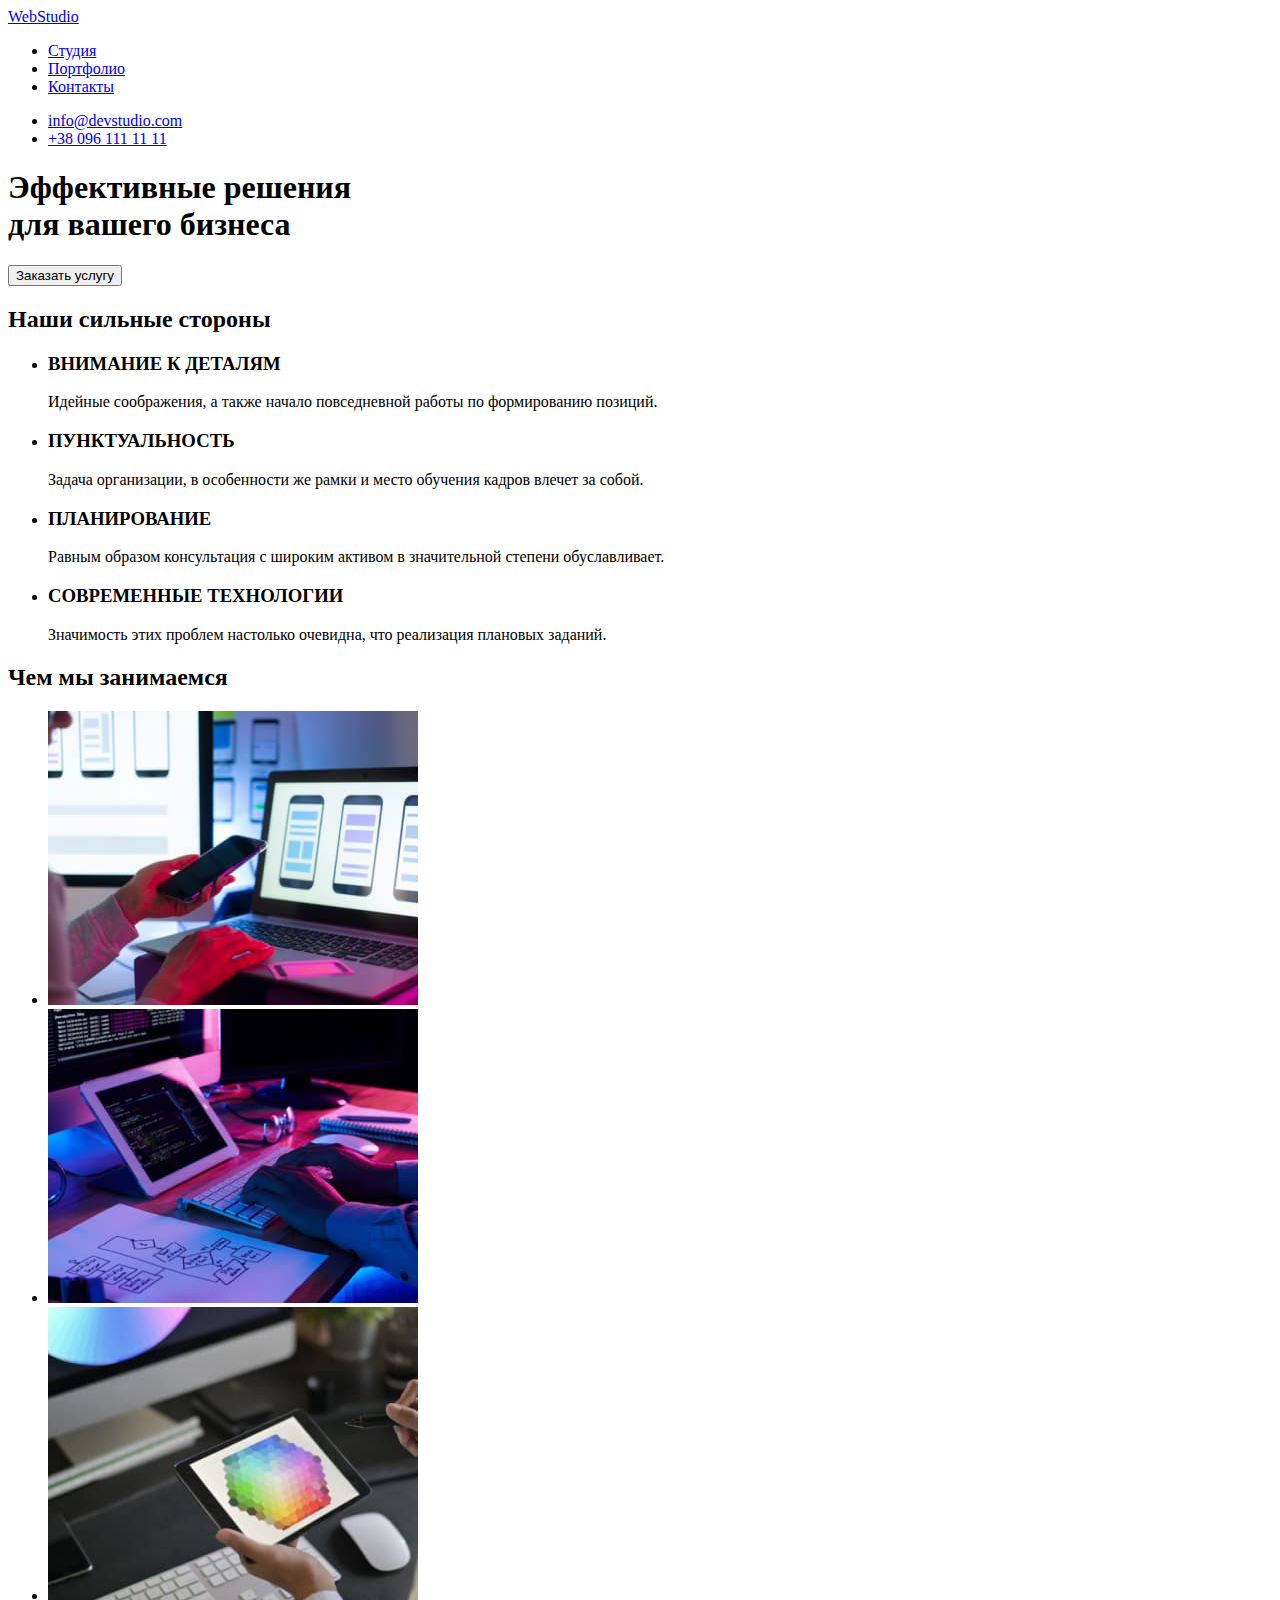
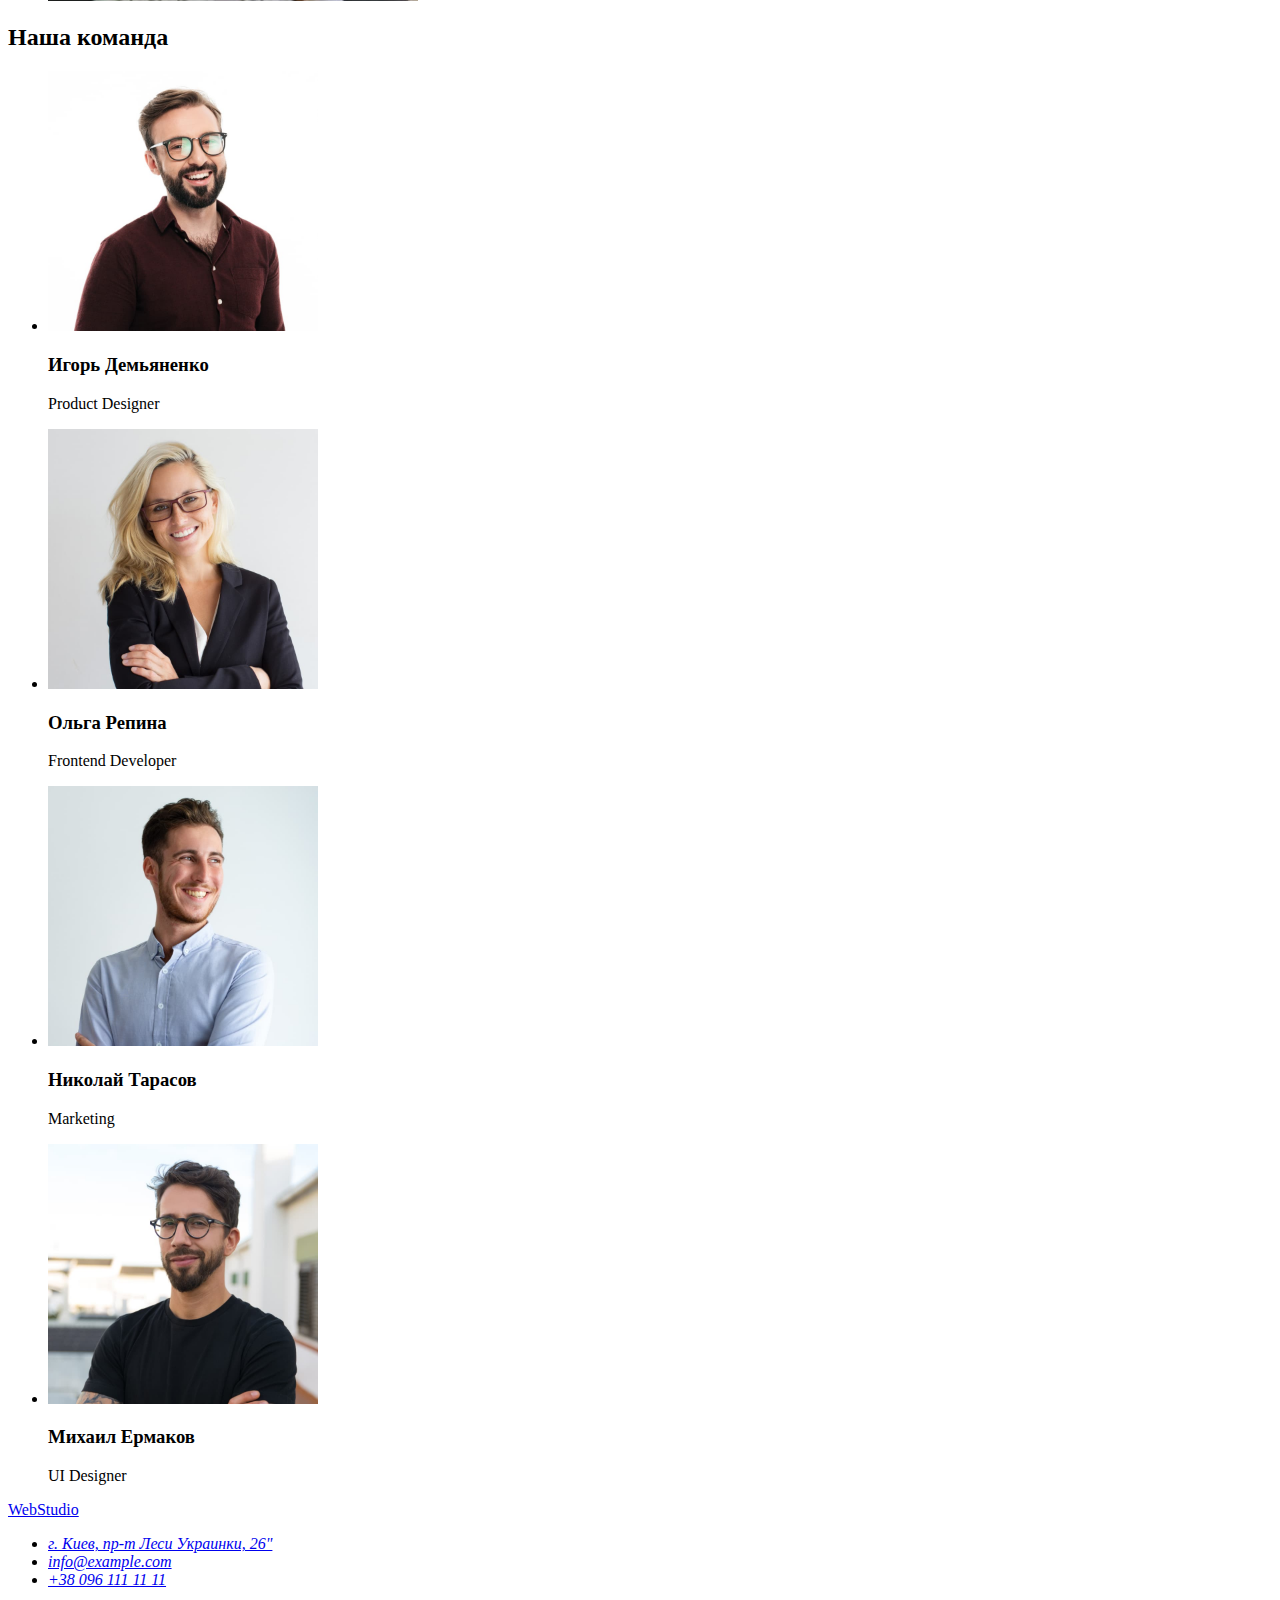
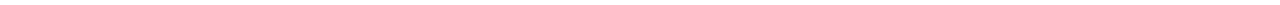
==== index.html @ fdbfe7f0 "Initial commit" ====
<!DOCTYPE html>
<html lang="ru">
<head>
    <meta charset="UTF-8">
    <meta http-equiv="X-UA-Compatible" content="IE=edge">
    <meta name="viewport" content="width=device-width, initial-scale=1.0">
    <title>Document</title>
</head>

<body>
    <header>
        <nav>
           <a href="/">
             WebStudio
           </a>
           <ul>
             <li><a href="/">Студия</a></li>
             <li><a href="/">Портфолио</a></li>
             <li><a href="/">Контакты</a></li>
            </ul>
       </nav>
        <ul>
            <li><a href="mailto:info@devstudio.com">info@devstudio.com</a></li>
            <li><a href="tel:+380961111111">+38 096 111 11 11</a></li>
        </ul>
    </header>
    <main> 
        <section>
            <h1>Эффективные решения <br> для вашего бизнеса </h1> 
            <button type="button">Заказать услугу</button>
         
        </section>
        <section> <!--Наши сильные стороны-->
            <h2> Наши сильные стороны </h2>
            <ul>
             <li><h3>ВНИМАНИЕ К ДЕТАЛЯМ</h3>
             <p>Идейные соображения, а также начало повседневной работы по формированию позиций.</p></li>
             <li><h3>ПУНКТУАЛЬНОСТЬ</h3>
             <p>Задача организации, в особенности же рамки и место обучения кадров влечет за собой.</p></li>
             <li><h3>ПЛАНИРОВАНИЕ</h3>
             <p>Равным образом консультация с широким активом в значительной степени обуславливает.</p></li>
             <li><h3>СОВРЕМЕННЫЕ ТЕХНОЛОГИИ</h3>
             <p>Значимость этих проблем настолько очевидна, что реализация плановых заданий.</p></li>
          </ul>
        </section>
        <section> <!--Чем мы занимаемся-->
            <h2>Чем мы занимаемся</h2>
            <ul>
                <li> <img src="./images/1page.jpg" alt="1картинка" width="370" height="294"/></li>
                <li> <img src="./images/2page.jpg" alt="2картинка" width="370" height="294"/></li>
                <li> <img src="./images/3page.jpg" alt="3картинка" width="370" height="294"/></li>
            </ul>
        </section>
        <section> <!--Наша команда-->
            <h2>Наша команда</h2>
         <ul>
            <li>
                <img src="./images/1employee.jpg" alt="1 сотрудник" width="270" height="260"/>
                <h3>Игорь Демьяненко</h3>
                <p lang="en">Product Designer</p>
            </li>
            <li>
                <img src="./images/2employee.jpg" alt="2 сотрудник" width="270" height="260"/>
                <h3>Ольга Репина</h3>
                <p lang="en">Frontend Developer</p>
            </li>
            <li>
                <img src="./images/3employee.jpg" alt="3 сотрудник" width="270" height="260"/>
                <h3>Николай Тарасов</h3>
                <p lang="en">Marketing</p>
            </li>
            <li>
                <img src="./images/4employee.jpg" alt="4 сотрудник" width="270" height="260"/>
                <h3> Михаил Ермаков</h3>
                <p lang="en">UI Designer</p>
            </li>
          </ul>
        </section> 
    </main>
    <footer>
        <a href="/"> WebStudio </a> 
        <address>
           <ul>
             <li>
                <a href="https://bit.ly/3pXMvUd" target="_blank" rel="noreferrer noopener">г. Киев, пр-т Леси Украинки, 26"</a>
             </li>
             <li>
                <a class="link" href="mailto:info@devstudio.com"> info@example.com </a>
    
             </li>
             <li><a href="tel:+380961111111"> +38 096 111 11 11</a></li>
            </ul>
        </address>
    </footer>
</body>
</html>
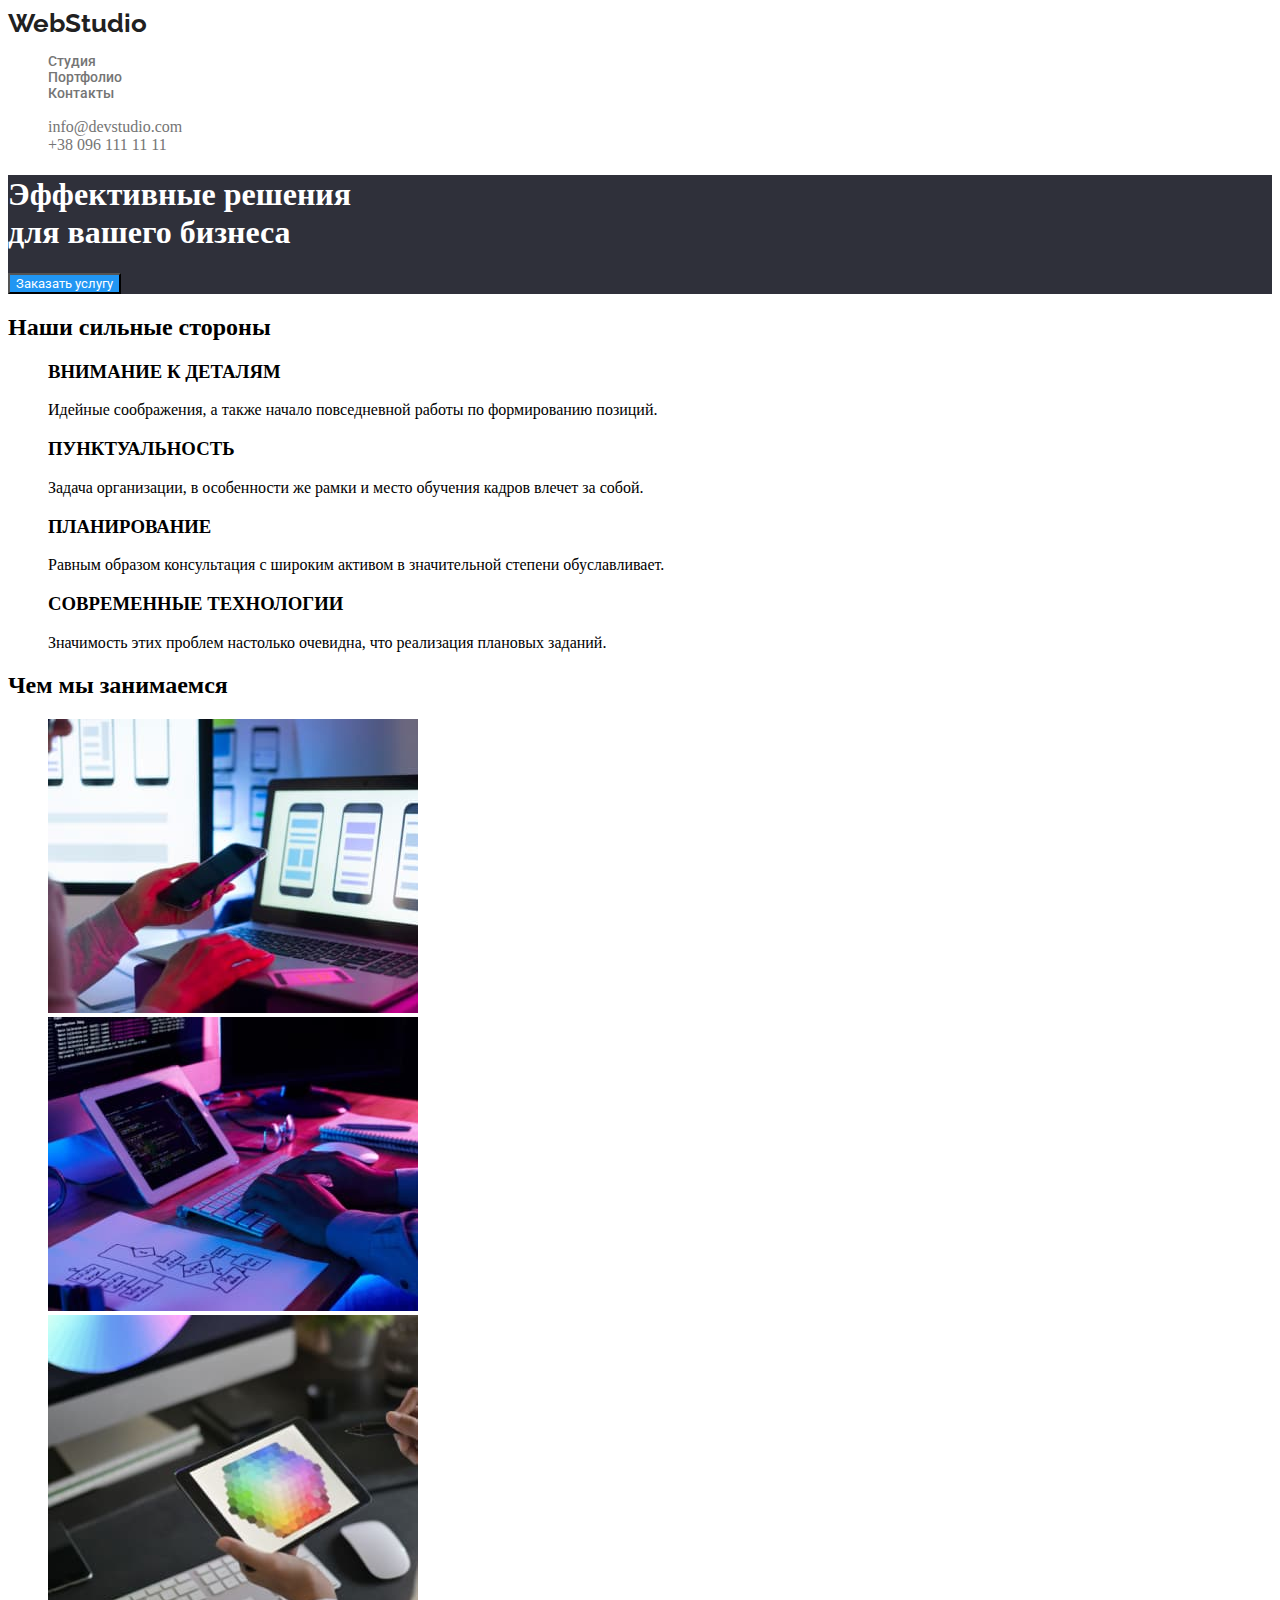
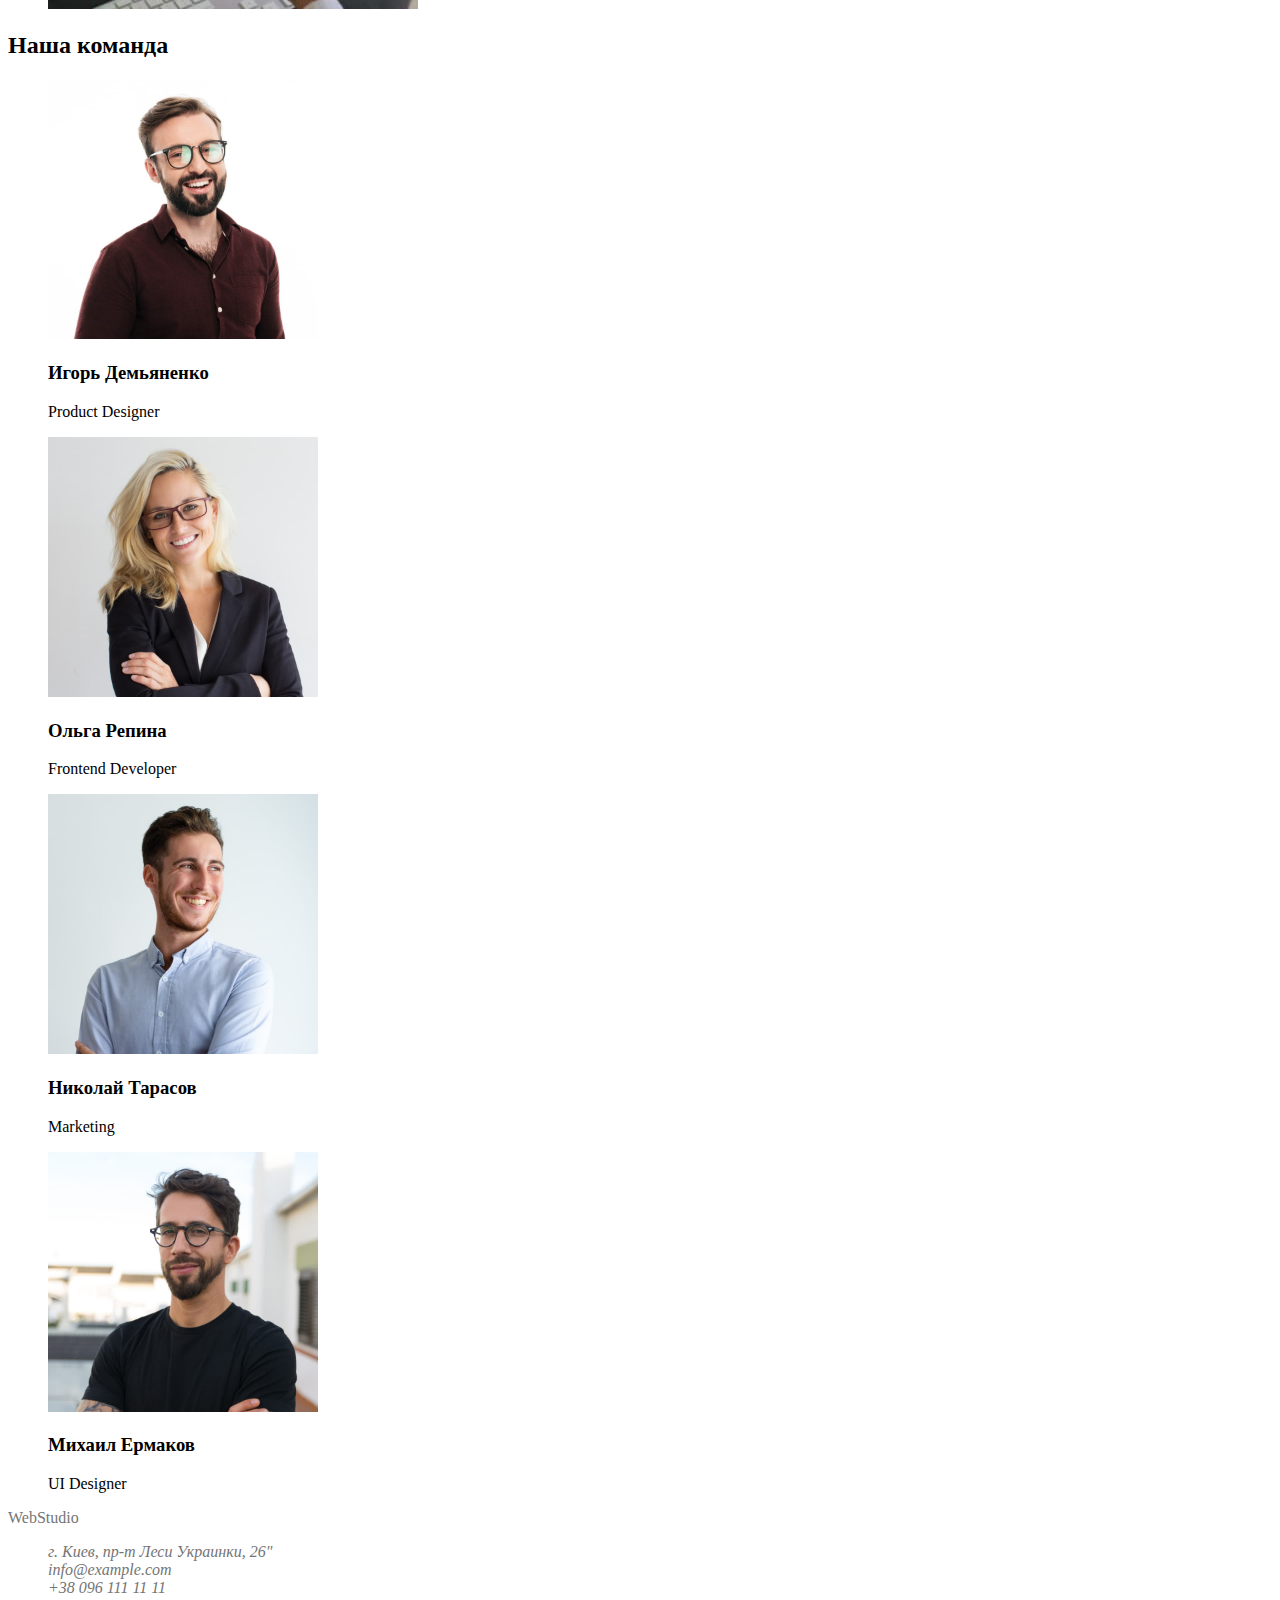
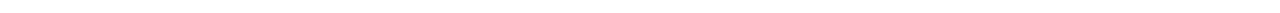
==== commit c8795337: "css оформление" ====
--- a/index.html
+++ b/index.html
@@ -5,33 +5,37 @@
     <meta http-equiv="X-UA-Compatible" content="IE=edge">
     <meta name="viewport" content="width=device-width, initial-scale=1.0">
     <title>Document</title>
+    <link rel="preconnect" href="https://fonts.googleapis.com">
+    <link rel="preconnect" href="https://fonts.gstatic.com" crossorigin>
+    <link href="https://fonts.googleapis.com/css2?family=Raleway:wght@700&family=Roboto:wght@400;500;700&display=swap" rel="stylesheet">
+    <link rel="stylesheet" href="./css/styles.css">
 </head>
 
 <body>
+    <!--Шапка сайта-->
     <header>
         <nav>
-           <a href="/">
-             WebStudio
+           <a class="logo-link  href="./index.html" > 
+               <span class=“blue”>Web</span>Studio
            </a>
-           <ul>
-             <li><a href="/">Студия</a></li>
-             <li><a href="/">Портфолио</a></li>
-             <li><a href="/">Контакты</a></li>
+           <ul class="site-nav link">
+             <li class="link-activ link"><a href="/">Студия</a></li>
+             <li class="link-activ link"><a href="./portfolio.html">Портфолио</a></li>
+             <li class="link-activ link"><a href="/">Контакты</a></li>
             </ul>
        </nav>
         <ul>
-            <li><a href="mailto:info@devstudio.com">info@devstudio.com</a></li>
-            <li><a href="tel:+380961111111">+38 096 111 11 11</a></li>
+            <li class="link"><a href="mailto:info@devstudio.com">info@devstudio.com</a></li>
+            <li class="header-tel link"><a href="tel:+380961111111">+38 096 111 11 11</a></li>
         </ul>
     </header>
     <main> 
-        <section>
-            <h1>Эффективные решения <br> для вашего бизнеса </h1> 
-            <button type="button">Заказать услугу</button>
-         
+        <section class="section-one">
+            <h1 class="section-title">Эффективные решения <br> для вашего бизнеса </h1> 
+            <button type="button" class="modal-btn">Заказать услугу</button>
         </section>
-        <section> <!--Наши сильные стороны-->
-            <h2> Наши сильные стороны </h2>
+        <section class="hero"> <!--Наши сильные стороны-->
+            <h2 class="hero-title"> Наши сильные стороны </h2>
             <ul>
              <li><h3>ВНИМАНИЕ К ДЕТАЛЯМ</h3>
              <p>Идейные соображения, а также начало повседневной работы по формированию позиций.</p></li>
@@ -43,16 +47,16 @@
              <p>Значимость этих проблем настолько очевидна, что реализация плановых заданий.</p></li>
           </ul>
         </section>
-        <section> <!--Чем мы занимаемся-->
-            <h2>Чем мы занимаемся</h2>
+        <section class="features"> <!--Чем мы занимаемся-->
+            <h2 class="features-title">Чем мы занимаемся</h2>
             <ul>
-                <li> <img src="./images/1page.jpg" alt="1картинка" width="370" height="294"/></li>
-                <li> <img src="./images/2page.jpg" alt="2картинка" width="370" height="294"/></li>
-                <li> <img src="./images/3page.jpg" alt="3картинка" width="370" height="294"/></li>
+                <li> <img src="./images/1page.jpg" alt="1картинка" width="370"/></li>
+                <li> <img src="./images/2page.jpg" alt="2картинка" width="370"/></li>
+                <li> <img src="./images/3page.jpg" alt="3картинка" width="370"/></li>
             </ul>
         </section>
-        <section> <!--Наша команда-->
-            <h2>Наша команда</h2>
+        <section class="work"> <!--Наша команда-->
+            <h2 class="work-title">Наша команда</h2>
          <ul>
             <li>
                 <img src="./images/1employee.jpg" alt="1 сотрудник" width="270" height="260"/>
@@ -78,8 +82,8 @@
         </section> 
     </main>
     <footer>
-        <a href="/"> WebStudio </a> 
-        <address>
+        <a href="./index.html"> WebStudio </a> 
+        <address class="footer">
            <ul>
              <li>
                 <a href="https://bit.ly/3pXMvUd" target="_blank" rel="noreferrer noopener">г. Киев, пр-т Леси Украинки, 26"</a>
--- a/css/styles.css
+++ b/css/styles.css
@@ -0,0 +1,75 @@
+
+ul, ol {
+    list-style: none;
+}
+
+a{ text-decoration: none;
+    color: #757575;
+}
+
+cursor:poited
+:root{ --accent-color: #2196F3;}
+
+body {
+    font-family: 'Roboto' 'Raleway' sans-serif
+    background-color #FFFFFF;
+    
+}
+
+.logo-link{
+    color: #212121;
+    font-family: 'Raleway';
+    font-weight: 700;
+    font-size: 26px;
+    line-height: 1,19;
+}
+
+.blue{
+    color: var(--accent-color);
+    font-family: 'Raleway';
+    font-weight: 700;
+    font-size: 26px;
+    line-height: 1,19;
+}
+.logo-link:hover{
+    color: var(--accent-color)
+}
+/*.link{color: #2196F3;}*/
+
+.site-nav .link:hover
+.site-nav .link:focus{
+   color: var(--accent-color);
+}
+
+.link:active {
+    color: var(--accent-color);}
+
+
+.site-nav .link:current{
+    color: var(--accent-color)
+}
+/*--header--*/
+
+.modal-btn{
+    font-family: 'Roboto';
+    background: #2196F3;
+    color: #FFFFFF
+    /*font-family: inherit*/
+}
+
+.section-one{
+    font-weight: 900;
+    line-height: 1.19;
+    background: #2F303A;
+    color: #FFFFFF
+    }
+
+.site-nav .link{
+    font-family: 'Roboto';
+    font-style: normal;
+    font-weight: 500;
+    font-size: 14px;
+    line-height: 1.14;
+    color: #212121
+}
+
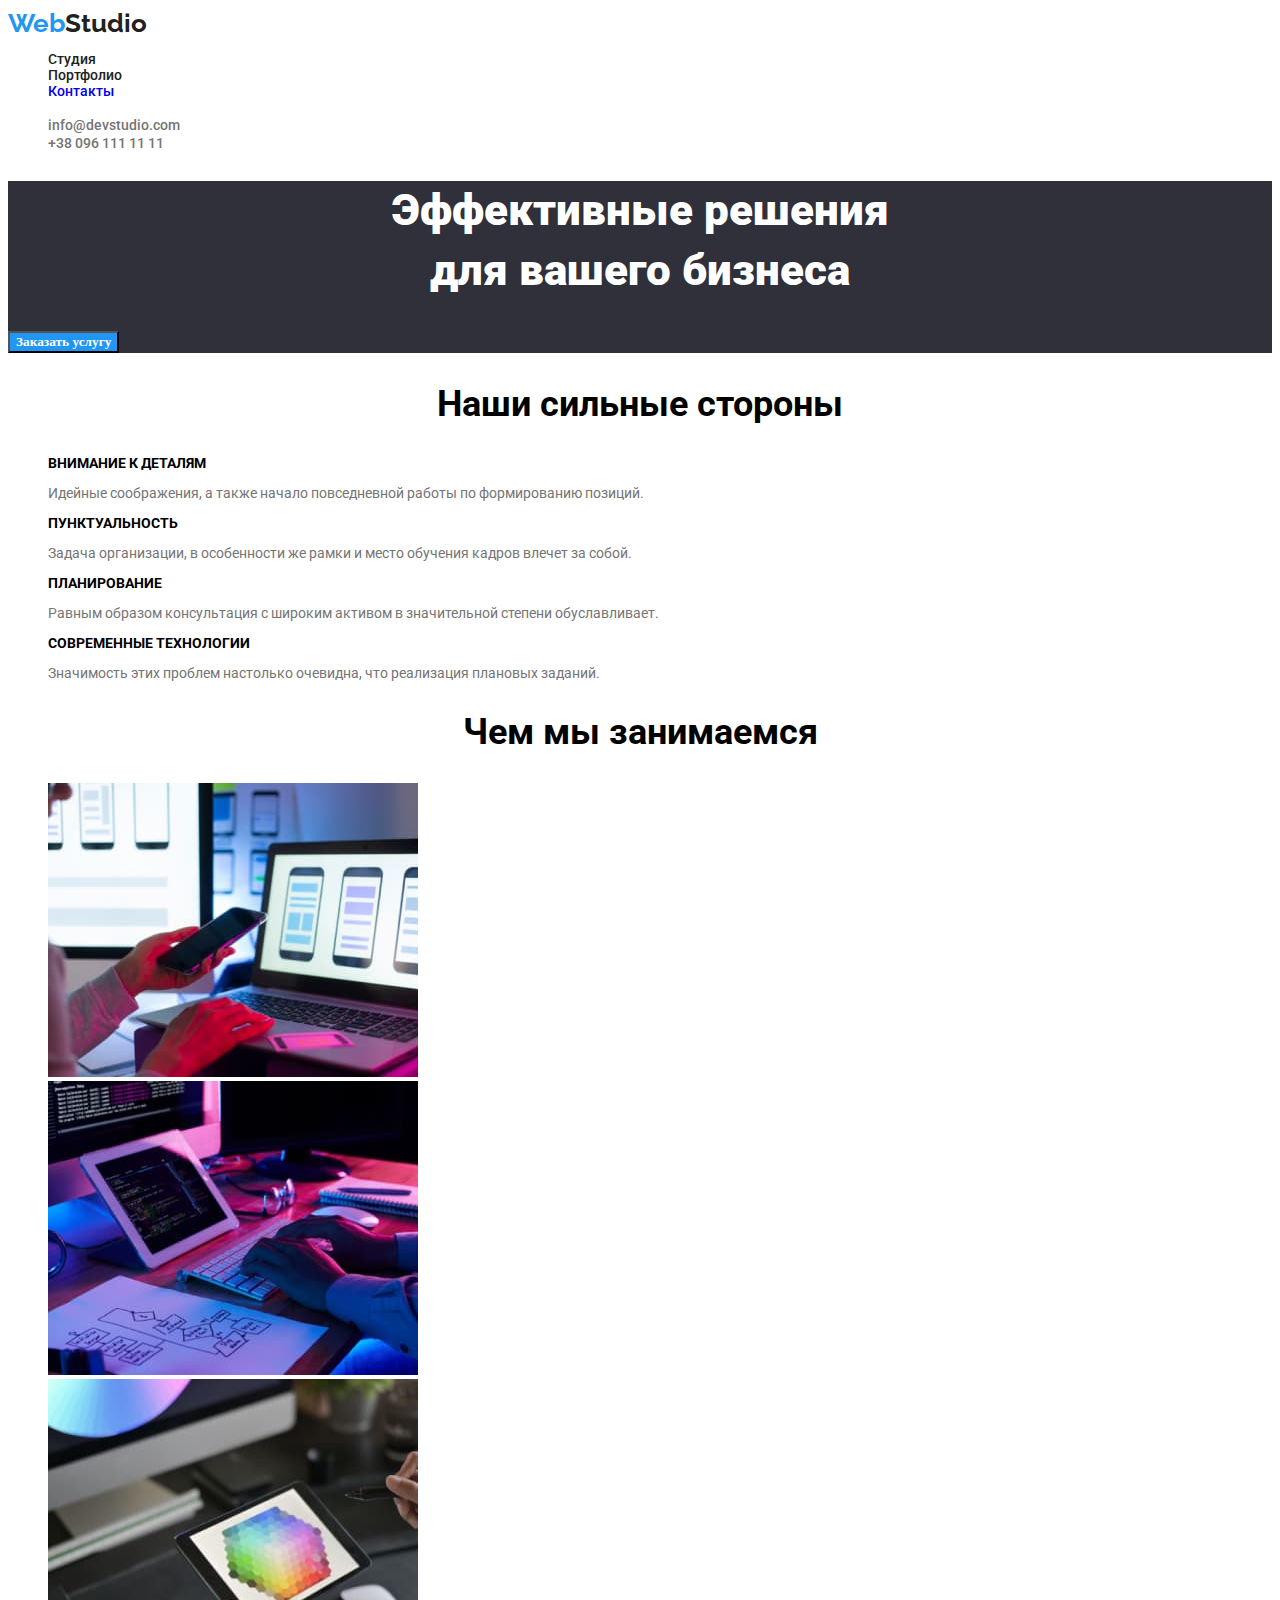
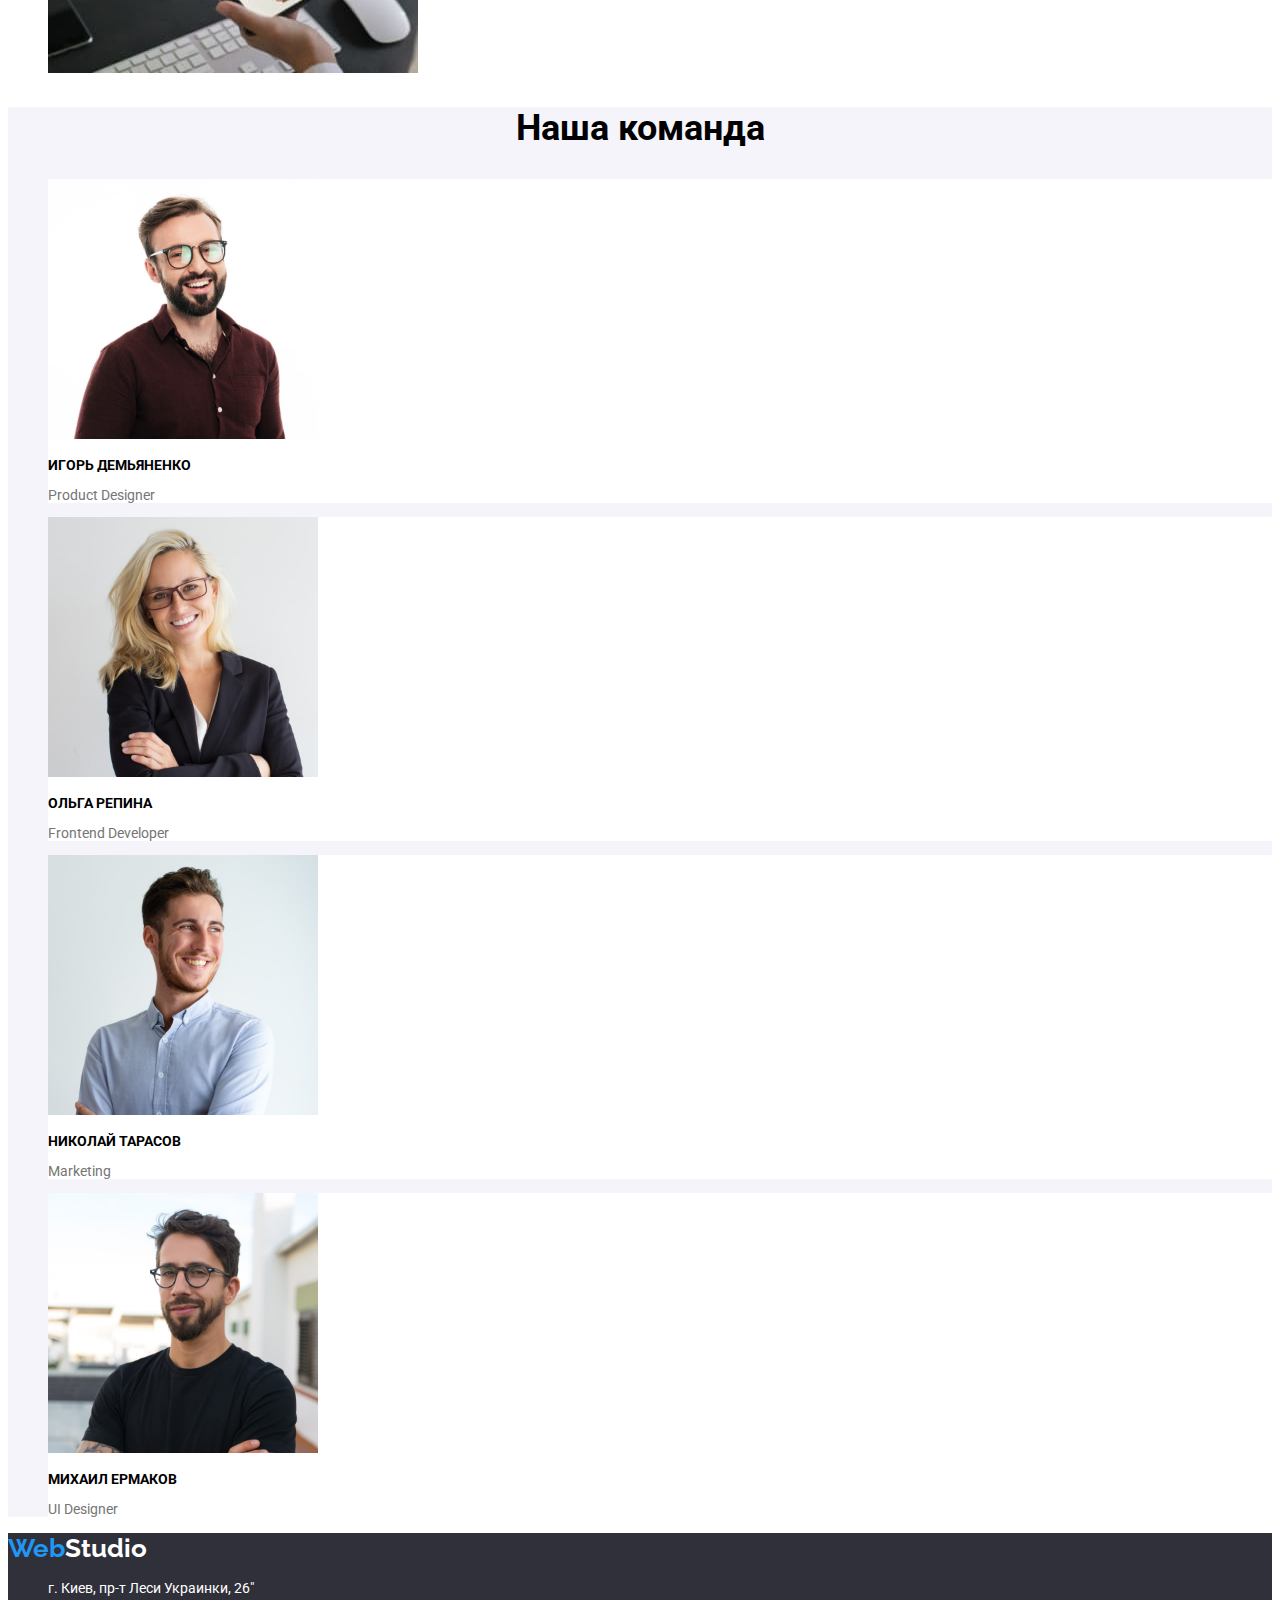
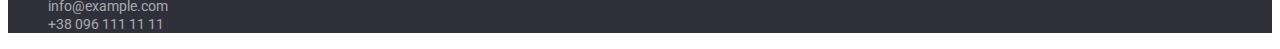
==== commit 077f50f6: "css" ====
--- a/index.html
+++ b/index.html
@@ -4,38 +4,47 @@
     <meta charset="UTF-8">
     <meta http-equiv="X-UA-Compatible" content="IE=edge">
     <meta name="viewport" content="width=device-width, initial-scale=1.0">
-    <title>Document</title>
-    <link rel="preconnect" href="https://fonts.googleapis.com">
-    <link rel="preconnect" href="https://fonts.gstatic.com" crossorigin>
-    <link href="https://fonts.googleapis.com/css2?family=Raleway:wght@700&family=Roboto:wght@400;500;700&display=swap" rel="stylesheet">
-    <link rel="stylesheet" href="./css/styles.css">
+    <title>Студия</title>
+    <link rel="preconnect" href="https://fonts.googleapis.com" />
+    <link rel="preconnect" href="https://fonts.gstatic.com" crossorigin />
+    <link
+      href="https://fonts.googleapis.com/css2?family=Raleway:wght@700&family=Roboto:wght@400;500;700;900&display=swap"
+      rel="stylesheet"
+    />
+    <link rel="stylesheet" href="./css/styles.css" />
 </head>
 
 <body>
+
     <!--Шапка сайта-->
-    <header>
+    <header class="header">
         <nav>
-           <a class="logo-link  href="./index.html" > 
-               <span class=“blue”>Web</span>Studio
-           </a>
-           <ul class="site-nav link">
-             <li class="link-activ link"><a href="/">Студия</a></li>
-             <li class="link-activ link"><a href="./portfolio.html">Портфолио</a></li>
-             <li class="link-activ link"><a href="/">Контакты</a></li>
+            <a href="./index.html" class="logo-link"> Web<span class="black">Studio</span></a>
+            <ul class="site-nav">
+                <li>
+                    <a href="/" class="link site-nav">Студия</a>
+                </li>
+                <li>
+                    <a href="./portfolio.html" class="link site-nav">Портфолио</a>
+                </li>
+                <li>
+                    <a href="/" class="link">Контакты</a>
+                </li>
             </ul>
-       </nav>
+        </nav>
         <ul>
-            <li class="link"><a href="mailto:info@devstudio.com">info@devstudio.com</a></li>
-            <li class="header-tel link"><a href="tel:+380961111111">+38 096 111 11 11</a></li>
+            <li><a href="mailto:info@devstudio.com" class="mail-link link">info@devstudio.com</a></li>   
+            <li><a href="tel:+380961111111" class="header-tel link">+38 096 111 11 11</a></li>
         </ul>
     </header>
+
     <main> 
         <section class="section-one">
             <h1 class="section-title">Эффективные решения <br> для вашего бизнеса </h1> 
             <button type="button" class="modal-btn">Заказать услугу</button>
         </section>
         <section class="hero"> <!--Наши сильные стороны-->
-            <h2 class="hero-title"> Наши сильные стороны </h2>
+            <h2> Наши сильные стороны </h2>
             <ul>
              <li><h3>ВНИМАНИЕ К ДЕТАЛЯМ</h3>
              <p>Идейные соображения, а также начало повседневной работы по формированию позиций.</p></li>
@@ -58,22 +67,22 @@
         <section class="work"> <!--Наша команда-->
             <h2 class="work-title">Наша команда</h2>
          <ul>
-            <li>
+            <li class="work-list">
                 <img src="./images/1employee.jpg" alt="1 сотрудник" width="270" height="260"/>
                 <h3>Игорь Демьяненко</h3>
                 <p lang="en">Product Designer</p>
             </li>
-            <li>
+            <li class="work-list">
                 <img src="./images/2employee.jpg" alt="2 сотрудник" width="270" height="260"/>
                 <h3>Ольга Репина</h3>
                 <p lang="en">Frontend Developer</p>
             </li>
-            <li>
+            <li class="work-list">
                 <img src="./images/3employee.jpg" alt="3 сотрудник" width="270" height="260"/>
                 <h3>Николай Тарасов</h3>
                 <p lang="en">Marketing</p>
             </li>
-            <li>
+            <li class="work-list">
                 <img src="./images/4employee.jpg" alt="4 сотрудник" width="270" height="260"/>
                 <h3> Михаил Ермаков</h3>
                 <p lang="en">UI Designer</p>
@@ -81,18 +90,17 @@
           </ul>
         </section> 
     </main>
-    <footer>
-        <a href="./index.html"> WebStudio </a> 
+    <footer class="footer">
+        <a href="./index.html" class="logo-link"> Web<span class="white">Studio</span></a>
         <address class="footer">
            <ul>
              <li>
-                <a href="https://bit.ly/3pXMvUd" target="_blank" rel="noreferrer noopener">г. Киев, пр-т Леси Украинки, 26"</a>
+                <a href="https://bit.ly/3pXMvUd" target="_blank" rel="noreferrer noopener" class="adres link">г. Киев, пр-т Леси Украинки, 26"</a>
              </li>
              <li>
-                <a class="link" href="mailto:info@devstudio.com"> info@example.com </a>
-    
+                <a  href="mailto:info@devstudio.com" class="footer-mail link"> info@example.com </a>
              </li>
-             <li><a href="tel:+380961111111"> +38 096 111 11 11</a></li>
+             <li><a href="tel:+380961111111" class="footer-tel link"> +38 096 111 11 11</a></li>
             </ul>
         </address>
     </footer>
--- a/css/styles.css
+++ b/css/styles.css
@@ -1,22 +1,70 @@
-
+/* убираем точки списков */
 ul, ol {
-    list-style: none;
-}
-
-a{ text-decoration: none;
+    list-style:none;
+}
+/* убираем подчеркивание ссылок */
+a{text-decoration:none;
+    list-style-type: none; 
+}
+site-nav{
+    list-style-type: none;
+}
+cursor:poited
+
+:root {
+    --primary-text-color: #212121;
+    --secondary-text-color: #757575;
+    --white-text-color: #ffffff;
+    --accent-color: #2196f3;
+    --black-logo-color: #000000;
+    --footer-text-color: rgba(255, 255, 255, 0.6);
+    --white-background-color: #ffffff;
+    --hero-background-color: #2f303a;
+    --team-background-color: #f5f4fa;
+    
+}
+body {
+    font-family: 'Roboto' 'Raleway' sans-serif;
+    color: var(--primary-text-color);
+
+}
+
+p{
     color: #757575;
-}
-
-cursor:poited
-:root{ --accent-color: #2196F3;}
-
-body {
-    font-family: 'Roboto' 'Raleway' sans-serif
-    background-color #FFFFFF;
-    
-}
-
+    font-family: 'Roboto';
+    font-style: normal;
+    font-weight: 400;
+    font-size: 14px;
+    line-height: 1,7;
+}
+
+h2{
+    font-family: 'Roboto';
+    color: var(--primary-text-color);
+    font-style: normal;
+    font-weight: 700;
+    font-size: 36px;
+    line-height: 1,17;
+    text-align: center;
+}
+
+h3{
+    font-family: 'Roboto';
+    color: var(--primary-text-color);
+    font-weight: 700;
+    font-size: 14px;   
+    line-height: 1,18;    
+    text-transform: uppercase;     
+}
+/* ------------ШАПКА-------------- */
 .logo-link{
+    color: var(--accent-color);
+    font-family: 'Raleway';
+    font-weight: 700;
+    font-size: 26px;
+    line-height: 1,19;
+}
+.black{
     color: #212121;
     font-family: 'Raleway';
     font-weight: 700;
@@ -24,52 +72,141 @@
     line-height: 1,19;
 }
 
-.blue{
-    color: var(--accent-color);
-    font-family: 'Raleway';
-    font-weight: 700;
-    font-size: 26px;
-    line-height: 1,19;
-}
-.logo-link:hover{
-    color: var(--accent-color)
+.link-activ{
+    color: #212121;
+    font-family: 'Roboto';
+    font-style: normal;
+    font-weight: 500;
+    font-size: 14px;
+    line-height: 1,14;
+}
+   
+.logo-link,.black:hover{
+    color: #2196F3;
+    
 }
 /*.link{color: #2196F3;}*/
 
-.site-nav .link:hover
-.site-nav .link:focus{
-   color: var(--accent-color);
-}
-
-.link:active {
-    color: var(--accent-color);}
-
-
-.site-nav .link:current{
-    color: var(--accent-color)
+.link:hover{
+   color: #2196F3
+}
+
+.link:focus{
+   color: #2196F3;
+}
+
+.site-nav:active{
+    color: #2196F3
 }
 /*--header--*/
 
 .modal-btn{
-    font-family: 'Roboto';
+    font-weight: 700;
+    font-family: 'Roboto';
+    font-family: inherit;
     background: #2196F3;
-    color: #FFFFFF
+    color: var(--white-text-color)
+    
     /*font-family: inherit*/
+}
+
+.modal-btn:hover,
+.modal-btn:focus{
+    background: orange
+}
+.mail-link,.header-tel{
+    color: #757575;
+    font-family: 'Roboto';
+    font-style: normal;
+    font-weight: 500;
+    font-size: 14px;
+    line-height: 1,14;
+}
+
+.site-nav{
+    font-family: 'Roboto';
+    font-style: normal;
+    font-weight: 500;
+    font-size: 14px;
+    line-height: 1.14;
+    color: #212121
 }
 
 .section-one{
     font-weight: 900;
-    line-height: 1.19;
+    line-height: 1.36;
     background: #2F303A;
     color: #FFFFFF
     }
-
-.site-nav .link{
-    font-family: 'Roboto';
-    font-style: normal;
-    font-weight: 500;
-    font-size: 14px;
-    line-height: 1.14;
-    color: #212121
-}
-
+.header{
+    background: #FFFFFF;
+    }
+h1 {
+    font-family: 'Roboto';
+    font-weight: 900;
+    font-size: 44px;
+    line-height: 1, 36;
+    text-align: center;
+}
+
+/* ------------ПРЕИМУЩЕСТВА-------------- */
+.hero{
+    background: #FFFFFF;
+}
+
+
+/* ----------------КОМАНДА----------------- */
+.work{
+    background: #F5F4FA;
+}
+
+.work-list{
+    background: #FFFFFF;
+}
+
+/* ----------------ПОДВАЛ----------------- */
+.footer{
+    background: #2F303A;  
+}
+.white {
+    color: #FFFFFF;
+    font-family: 'Raleway';
+    font-weight: 700;
+    font-size: 26px;
+    line-height: 1, 19;
+}
+.footer-mail,.footer-tel{
+    color: rgba(255, 255, 255, 0.6);
+    font-family: 'Roboto';
+    font-style: normal;
+    font-weight: 400;
+    font-size: 14px;
+    line-height: 1,7;
+}
+.adres{
+    font-family: 'Roboto';
+    font-style: normal;
+    font-weight: 400;
+    font-size: 14px;
+    line-height: 1,7;
+    color: #FFFFFF;
+}
+/* --------------------ПОРТФОЛИО----------------- */
+/* ---------------------------------------------- */
+.portfolio-btn{
+    font-family: 'Roboto';
+    font-family: inherit;
+    font-weight: 500;
+    font-size: 16px;
+    line-height: 1,6;
+    color: #212121;
+    background: #F5F4FA;
+    cursor: poited;
+}
+
+.portfolio-btn:hover,
+.portfolio-btn:focus{
+    background-color: #2196F3;
+    color: #ffffff;
+    cursor: pointer;
+}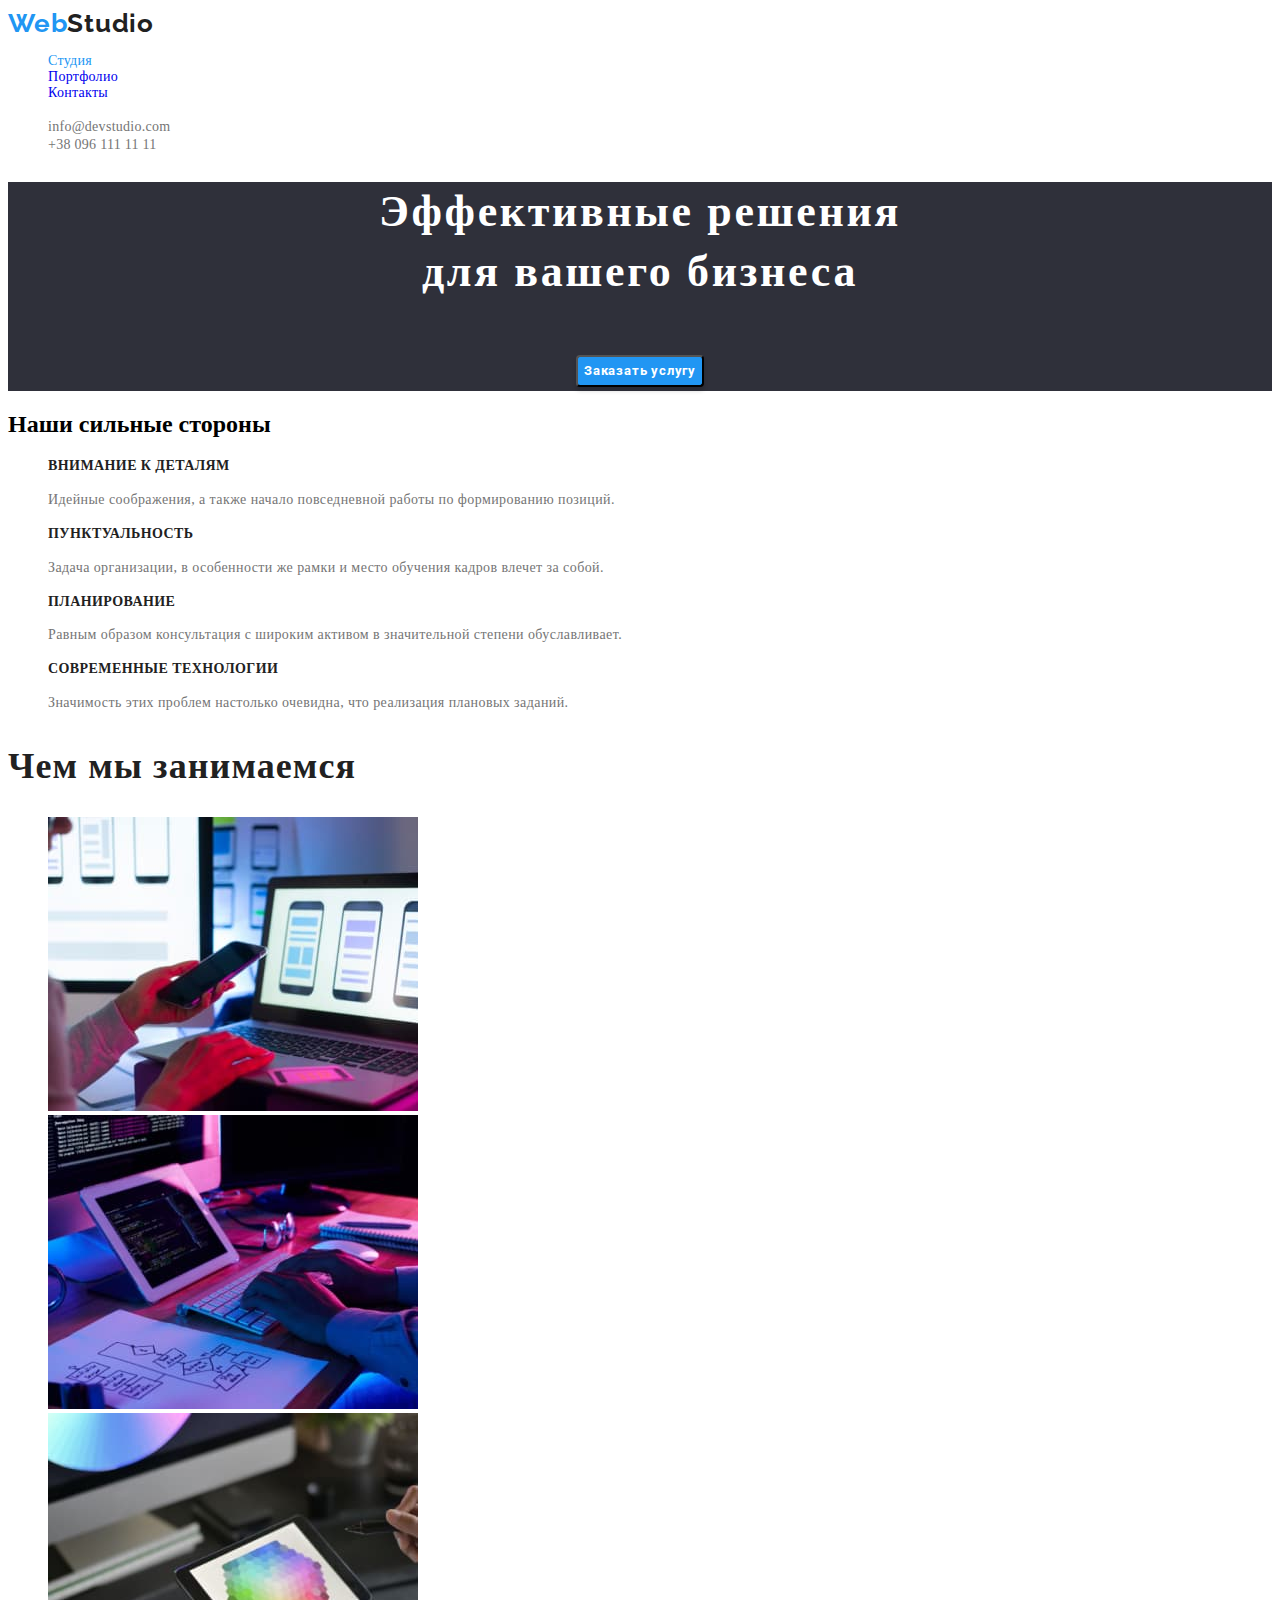
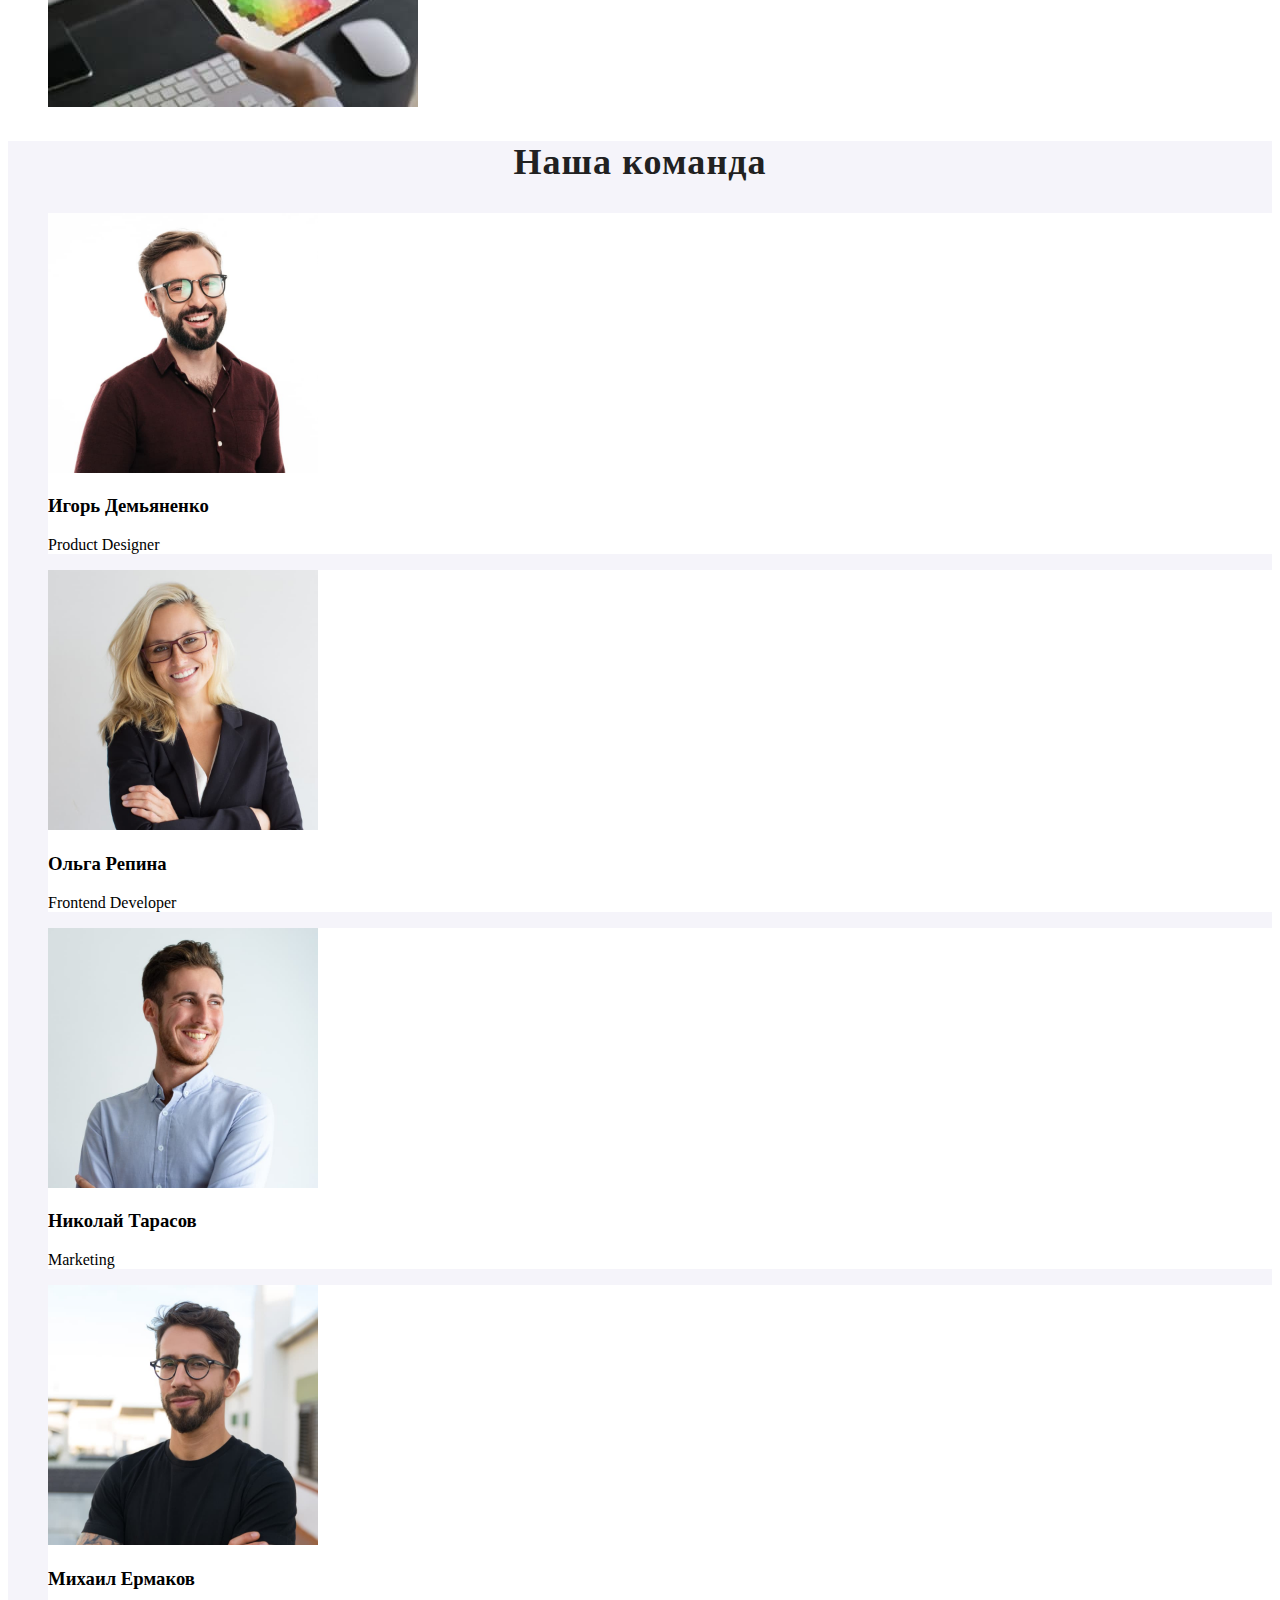
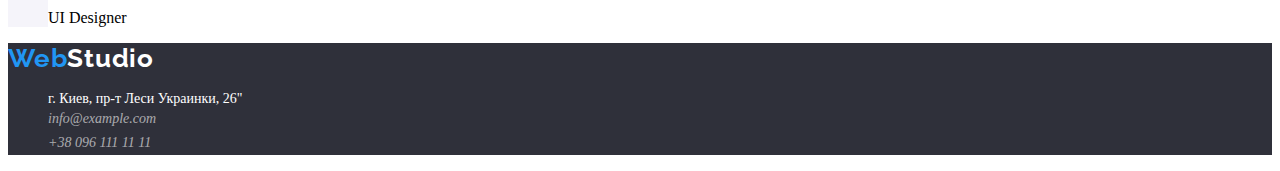
==== commit b71c6de7: "исправления" ====
--- a/index.html
+++ b/index.html
@@ -19,16 +19,16 @@
     <!--Шапка сайта-->
     <header class="header">
         <nav>
-            <a href="./index.html" class="logo-link"> Web<span class="black">Studio</span></a>
+            <a href="./index.html" class="logo-link">Web<span class="black">Studio</span></a>
             <ul class="site-nav">
                 <li>
-                    <a href="/" class="link site-nav">Студия</a>
+                    <a href="./index.html" class="link studia-one">Студия</a>
                 </li>
                 <li>
-                    <a href="./portfolio.html" class="link site-nav">Портфолио</a>
+                    <a href="./portfolio.html" class="link portfolio-one ">Портфолио</a>
                 </li>
                 <li>
-                    <a href="/" class="link">Контакты</a>
+                    <a href="/" class="link contakt-one">Контакты</a>
                 </li>
             </ul>
         </nav>
@@ -45,15 +45,15 @@
         </section>
         <section class="hero"> <!--Наши сильные стороны-->
             <h2> Наши сильные стороны </h2>
-            <ul>
-             <li><h3>ВНИМАНИЕ К ДЕТАЛЯМ</h3>
-             <p>Идейные соображения, а также начало повседневной работы по формированию позиций.</p></li>
-             <li><h3>ПУНКТУАЛЬНОСТЬ</h3>
-             <p>Задача организации, в особенности же рамки и место обучения кадров влечет за собой.</p></li>
-             <li><h3>ПЛАНИРОВАНИЕ</h3>
-             <p>Равным образом консультация с широким активом в значительной степени обуславливает.</p></li>
-             <li><h3>СОВРЕМЕННЫЕ ТЕХНОЛОГИИ</h3>
-             <p>Значимость этих проблем настолько очевидна, что реализация плановых заданий.</p></li>
+            <ul class="hero-title-list">
+             <li><h3 class="hero-title">ВНИМАНИЕ К ДЕТАЛЯМ</h3>
+             <p class="hero-p">Идейные соображения, а также начало повседневной работы по формированию позиций.</p></li>
+             <li><h3 class="hero-title">ПУНКТУАЛЬНОСТЬ</h3>
+             <p class="hero-p">Задача организации, в особенности же рамки и место обучения кадров влечет за собой.</p></li>
+             <li><h3 class="hero-title">ПЛАНИРОВАНИЕ</h3>
+             <p class="hero-p">Равным образом консультация с широким активом в значительной степени обуславливает.</p></li>
+             <li><h3 class="hero-title">СОВРЕМЕННЫЕ ТЕХНОЛОГИИ</h3>
+             <p class="hero-p">Значимость этих проблем настолько очевидна, что реализация плановых заданий.</p></li>
           </ul>
         </section>
         <section class="features"> <!--Чем мы занимаемся-->
@@ -64,25 +64,25 @@
                 <li> <img src="./images/3page.jpg" alt="3картинка" width="370"/></li>
             </ul>
         </section>
-        <section class="work"> <!--Наша команда-->
-            <h2 class="work-title">Наша команда</h2>
+        <section class="team"> <!--Наша команда-->
+            <h2 class="team-title">Наша команда</h2>
          <ul>
-            <li class="work-list">
+            <li class="team-list">
                 <img src="./images/1employee.jpg" alt="1 сотрудник" width="270" height="260"/>
                 <h3>Игорь Демьяненко</h3>
                 <p lang="en">Product Designer</p>
             </li>
-            <li class="work-list">
+            <li class="team-list">
                 <img src="./images/2employee.jpg" alt="2 сотрудник" width="270" height="260"/>
                 <h3>Ольга Репина</h3>
                 <p lang="en">Frontend Developer</p>
             </li>
-            <li class="work-list">
+            <li class="team-list">
                 <img src="./images/3employee.jpg" alt="3 сотрудник" width="270" height="260"/>
                 <h3>Николай Тарасов</h3>
                 <p lang="en">Marketing</p>
             </li>
-            <li class="work-list">
+            <li class="team-list">
                 <img src="./images/4employee.jpg" alt="4 сотрудник" width="270" height="260"/>
                 <h3> Михаил Ермаков</h3>
                 <p lang="en">UI Designer</p>
--- a/css/styles.css
+++ b/css/styles.css
@@ -1,15 +1,3 @@
-/* убираем точки списков */
-ul, ol {
-    list-style:none;
-}
-/* убираем подчеркивание ссылок */
-a{text-decoration:none;
-    list-style-type: none; 
-}
-site-nav{
-    list-style-type: none;
-}
-cursor:poited
 
 :root {
     --primary-text-color: #212121;
@@ -21,192 +9,262 @@
     --white-background-color: #ffffff;
     --hero-background-color: #2f303a;
     --team-background-color: #f5f4fa;
+    --btn-color-second: #188CE8;
     
 }
+
+/* убираем точки списков */
+ul, ol {
+    list-style:none;
+}
+/* убираем подчеркивание ссылок */
+a{text-decoration:none;
+    list-style-type: none;}
+
+.site-nav{
+    list-style-type: none;
+}
+
+cursor:pointed
+
 body {
-    font-family: 'Roboto' 'Raleway' sans-serif;
-    color: var(--primary-text-color);
-
-}
-
-p{
-    color: #757575;
-    font-family: 'Roboto';
-    font-style: normal;
-    font-weight: 400;
-    font-size: 14px;
-    line-height: 1,7;
-}
-
-h2{
-    font-family: 'Roboto';
-    color: var(--primary-text-color);
-    font-style: normal;
-    font-weight: 700;
-    font-size: 36px;
-    line-height: 1,17;
-    text-align: center;
-}
-
-h3{
-    font-family: 'Roboto';
-    color: var(--primary-text-color);
-    font-weight: 700;
-    font-size: 14px;   
-    line-height: 1,18;    
-    text-transform: uppercase;     
-}
+    font-family: 'Roboto', sans-serif;
+    color: var(--primary-text-color);
+}
+
 /* ------------ШАПКА-------------- */
+.current{
+    color:#2196f3;
+}
+
+.portfolio-one
+.contakt-one{
+    font-weight: 500;
+    font-size: 14px;
+    line-height: 1.14;
+    letter-spacing: 0.02em;
+    color: var(--primary-text-color);
+}
+.studia-one{
+    font-weight: 500;
+        font-size: 14px;
+        line-height: 1.14;
+        letter-spacing: 0.02em;
+        color: var(--accent-color);
+    }
+
 .logo-link{
-    color: var(--accent-color);
+    color: #2196F3;
     font-family: 'Raleway';
     font-weight: 700;
     font-size: 26px;
-    line-height: 1,19;
+    line-height: 1.19;
+    letter-spacing: 0.03em;
 }
 .black{
     color: #212121;
     font-family: 'Raleway';
     font-weight: 700;
     font-size: 26px;
-    line-height: 1,19;
-}
-
-.link-activ{
+    line-height: 1.19;
+    letter-spacing: 0.03em;
+}
+
+/*.link-activ{
     color: #212121;
     font-family: 'Roboto';
     font-style: normal;
     font-weight: 500;
     font-size: 14px;
     line-height: 1,14;
-}
+}*/
    
-.logo-link,.black:hover{
-    color: #2196F3;
-    
-}
-/*.link{color: #2196F3;}*/
-
-.link:hover{
-   color: #2196F3
-}
-
+
+.link:hover,
 .link:focus{
    color: #2196F3;
 }
 
-.site-nav:active{
-    color: #2196F3
-}
+
 /*--header--*/
 
-.modal-btn{
-    font-weight: 700;
-    font-family: 'Roboto';
-    font-family: inherit;
-    background: #2196F3;
-    color: var(--white-text-color)
-    
-    /*font-family: inherit*/
-}
-
-.modal-btn:hover,
-.modal-btn:focus{
-    background: orange
-}
 .mail-link,.header-tel{
-    color: #757575;
-    font-family: 'Roboto';
-    font-style: normal;
-    font-weight: 500;
-    font-size: 14px;
-    line-height: 1,14;
+    color: var(--secondary-text-color);
+    font-style: normal;
+    font-weight: 500;
+    font-size: 14px;
+    line-height: 1.14;
+    letter-spacing: 0.02em;
 }
 
 .site-nav{
-    font-family: 'Roboto';
-    font-style: normal;
-    font-weight: 500;
-    font-size: 14px;
-    line-height: 1.14;
-    color: #212121
+    font-style: normal;
+    font-weight: 500;
+    font-size: 14px;
+    line-height: 1.14;
+    letter-spacing: 0.02em;
 }
 
 .section-one{
-    font-weight: 900;
-    line-height: 1.36;
-    background: #2F303A;
-    color: #FFFFFF
-    }
-.header{
-    background: #FFFFFF;
-    }
-h1 {
-    font-family: 'Roboto';
+    background: var(--hero-background-color);
     font-weight: 900;
     font-size: 44px;
-    line-height: 1, 36;
+    line-height: 1.36;
+    color: var(--white-text-color);
     text-align: center;
-}
+    letter-spacing: 0.06em
+}
+.section-title{
+    font-weight: 900;
+    font-size: 44px;
+    line-height: 1.36;
+    color: var(--white-text-color);
+    text-align: center;
+    letter-spacing: 0.06em
+}
+
+.modal-btn {
+    font-weight: 700;
+    font-family: 'Roboto';
+    background: var(--accent-color);
+    color: var(--white-text-color);
+    line-height: 1.9;
+    letter-spacing: 0.06em;
+    box-shadow: 0px 4px 4px rgba(0, 0, 0, 0.15);
+    border-radius: 4px;
+}
+
+.modal-btn:hover,
+.modal-btn:focus {
+    background: var(--btn-color-second);
+}
+.header{
+    background: var(--white-background-color);
+    }
 
 /* ------------ПРЕИМУЩЕСТВА-------------- */
 .hero{
-    background: #FFFFFF;
-}
-
+    background: var(--white-background-color);
+}
+
+.hero-title{
+    font-weight: 700;
+    font-size: 14px;
+    line-height: 1.14;
+    letter-spacing: 0.03em;
+    text-transform: uppercase;
+    color: var(--primary-text-color);
+}
+
+.hero-p
+{
+    color: var(--secondary-text-color);
+    font-weight: 400;
+    font-size: 14px;
+    line-height: 1.7;
+    letter-spacing: 0.03em;
+}
+
+.features{
+    background: var(--white-background-color);
+}
+
+.features-title{
+    font-weight: 700;
+    font-size: 36px;
+    line-height: 1.17;
+    letter-spacing: 0.03em;
+    color: var(--primary-text-color);
+}
 
 /* ----------------КОМАНДА----------------- */
-.work{
-    background: #F5F4FA;
-}
-
-.work-list{
-    background: #FFFFFF;
+.team{
+    background: var(--team-background-color);
+}
+.team-title{
+    font-weight: 700;
+    font-size: 36px;
+    line-height: 1.17;
+    text-align: center;
+    letter-spacing: 0.03em;
+    color: var(--primary-text-color);
+        
+}
+.team-list{
+    background: var(--white-background-color);
+
 }
 
 /* ----------------ПОДВАЛ----------------- */
 .footer{
-    background: #2F303A;  
+    background: var(--hero-background-color);  
 }
 .white {
-    color: #FFFFFF;
+    color: var(--white-text-color);
     font-family: 'Raleway';
     font-weight: 700;
     font-size: 26px;
-    line-height: 1, 19;
+    line-height: 1.19;
 }
 .footer-mail,.footer-tel{
-    color: rgba(255, 255, 255, 0.6);
-    font-family: 'Roboto';
-    font-style: normal;
+    color: var(--footer-text-color);
     font-weight: 400;
     font-size: 14px;
+    line-height: 1.7;
+}
+.adres{
+    font-style: normal;
+    font-weight: 400;
+    font-size: 14px;
     line-height: 1,7;
-}
-.adres{
-    font-family: 'Roboto';
-    font-style: normal;
-    font-weight: 400;
-    font-size: 14px;
-    line-height: 1,7;
-    color: #FFFFFF;
+    color: var(--white-text-color);
 }
 /* --------------------ПОРТФОЛИО----------------- */
 /* ---------------------------------------------- */
 .portfolio-btn{
-    font-family: 'Roboto';
-    font-family: inherit;
     font-weight: 500;
     font-size: 16px;
-    line-height: 1,6;
-    color: #212121;
-    background: #F5F4FA;
+    line-height: 1.6;
+    color: var(--primary-text-color);
+    background: var(--team-background-color);
     cursor: poited;
+    border-radius: 4px;
+    box-shadow: 0px 3px 1px rgba(0, 0, 0, 0.1), 0px 1px 2px rgba(0, 0, 0, 0.08), 0px 2px 2px rgba(0, 0, 0, 0.12);
 }
 
 .portfolio-btn:hover,
 .portfolio-btn:focus{
-    background-color: #2196F3;
-    color: #ffffff;
-    cursor: pointer;
+    background-color: var(--accent-color);
+    color: var(--white-text-color);
+    cursor: pointed;
+}
+.studia-two
+.contact-two{
+    font-weight: 500;
+    font-size: 14px;
+    line-height: 1.14;
+    letter-spacing: 0.02em;
+    color: var(--primary-text-color);
+}
+.portfolio-two{
+    font-weight: 500;
+    font-size: 14px;
+    line-height: 1.14;
+    letter-spacing: 0.02em;
+    color: var(--accent-color);
+}
+.portfolio{
+    font-weight: 700;
+    font-size: 18px;
+    line-height: 2;
+    letter-spacing: 0.06em;
+    color: var(--primary-text-color);
+}
+
+.portfolio-p{
+   font-weight: 400;
+    font-size: 16px;
+    line-height: 1.9;
+    letter-spacing: 0.03em;
+    color: var();
 }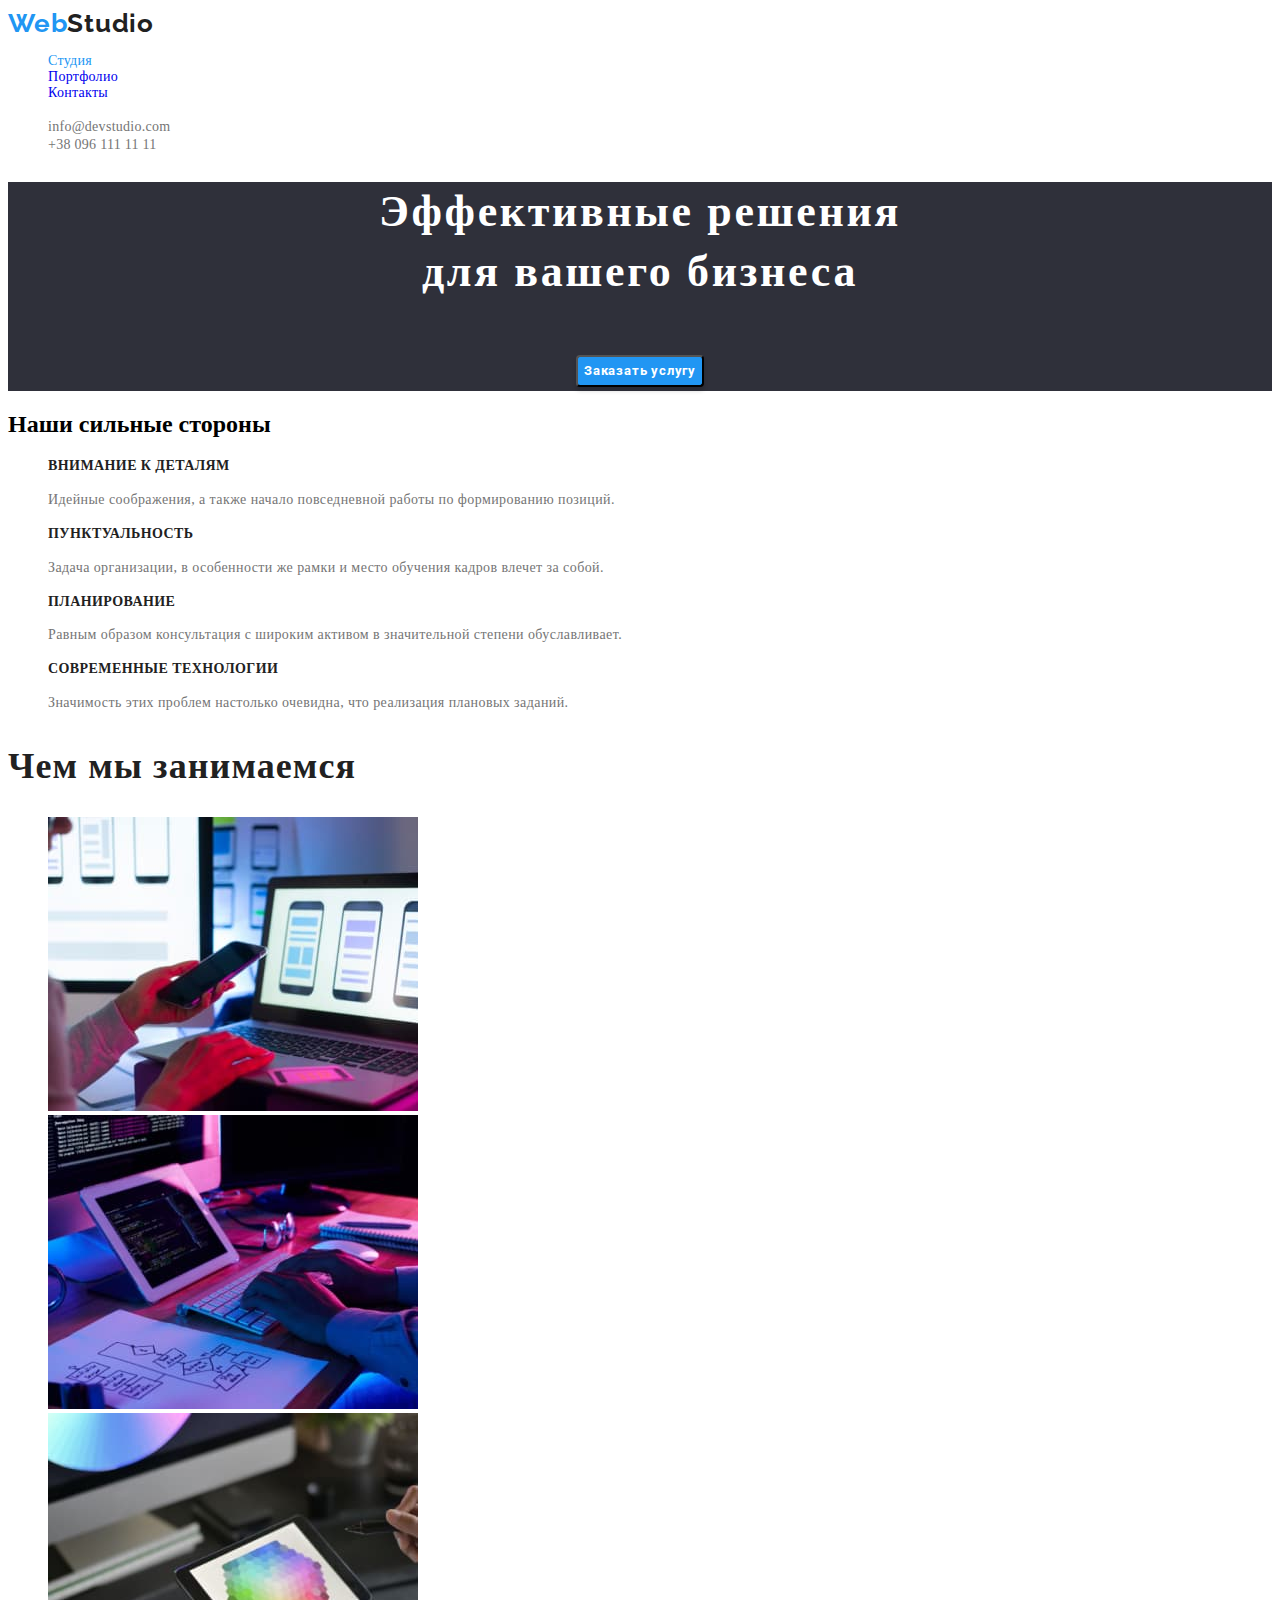
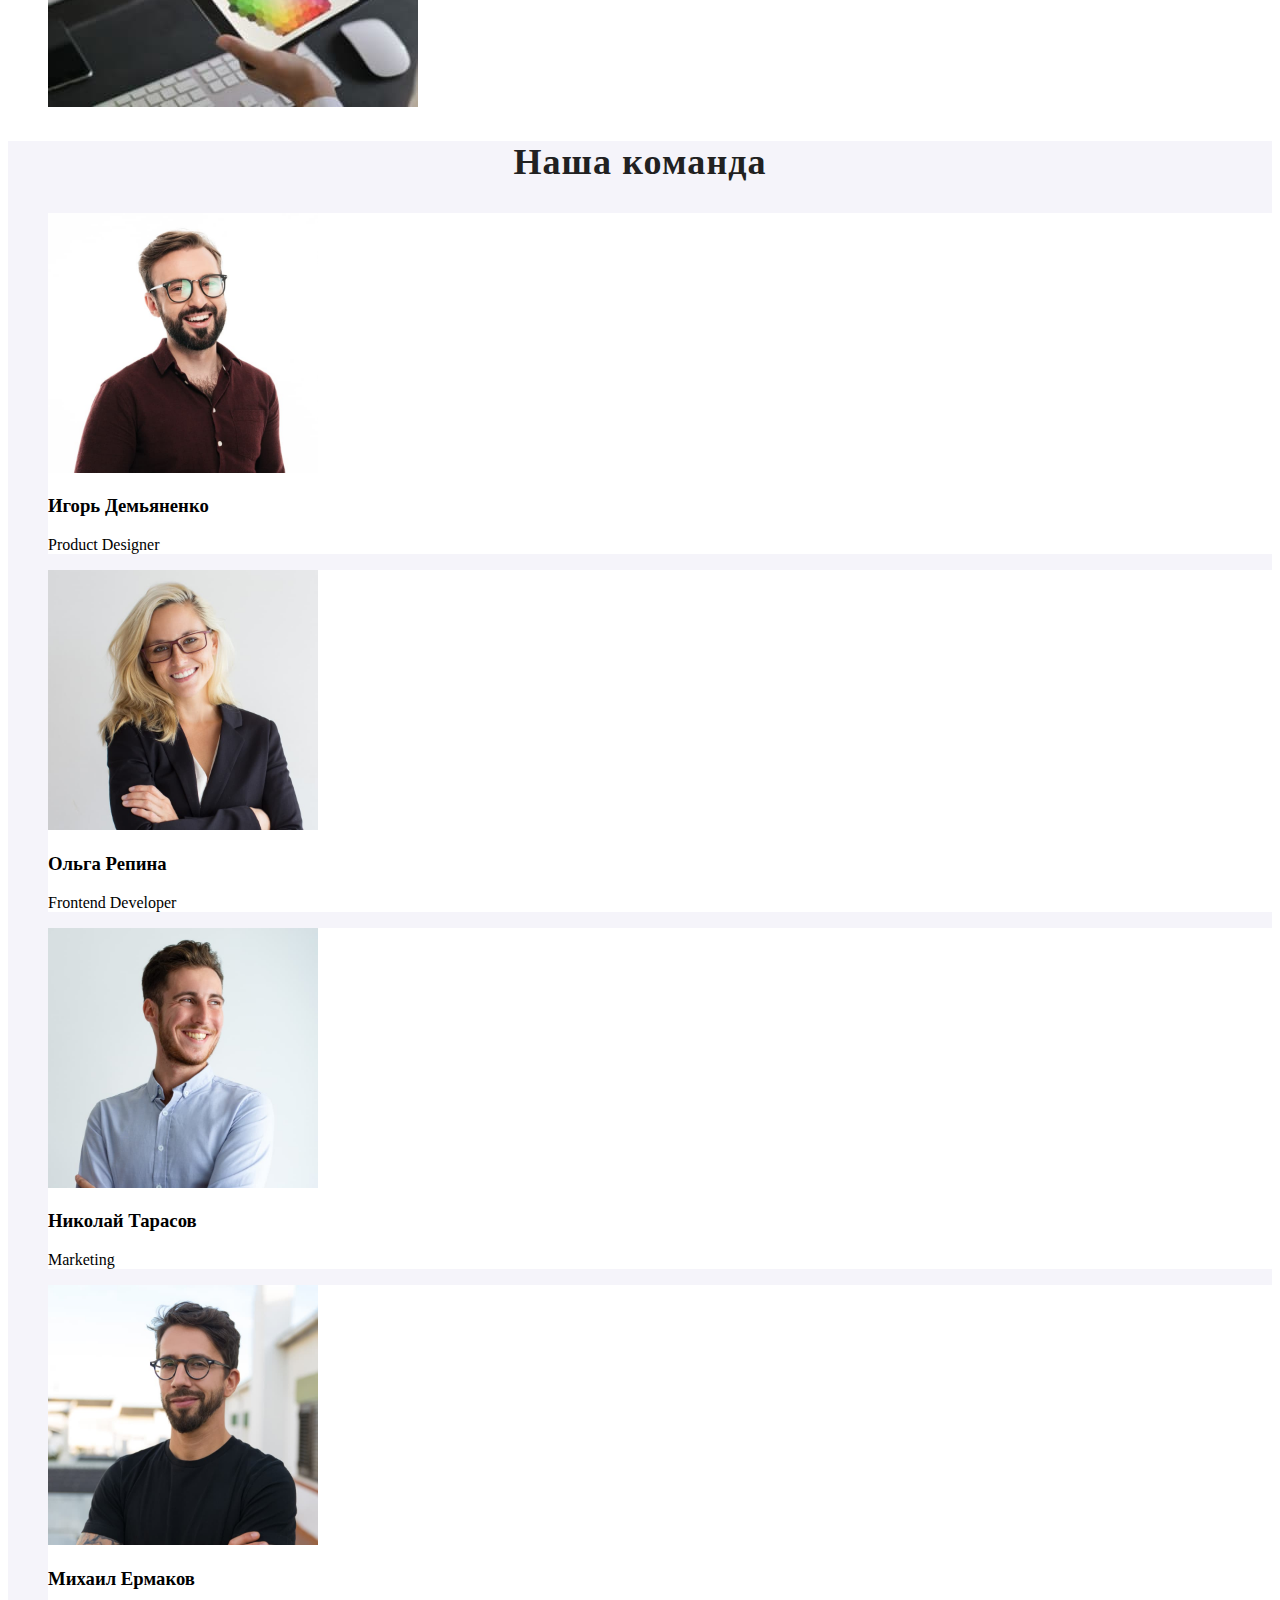
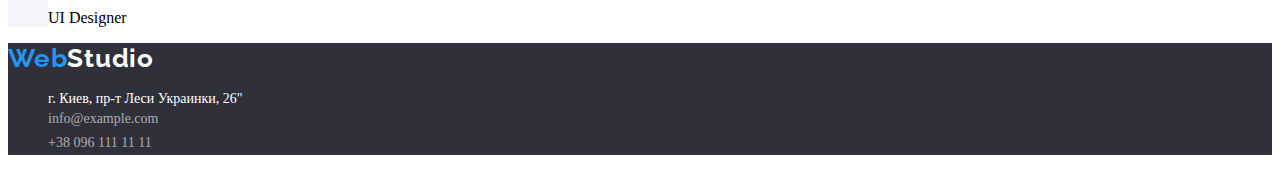
==== commit 96e16117: "4" ====
--- a/index.html
+++ b/index.html
@@ -28,7 +28,7 @@
                     <a href="./portfolio.html" class="link portfolio-one ">Портфолио</a>
                 </li>
                 <li>
-                    <a href="/" class="link contakt-one">Контакты</a>
+                    <a href="./contacts.html" class="link contakt-one">Контакты</a>
                 </li>
             </ul>
         </nav>
--- a/css/styles.css
+++ b/css/styles.css
@@ -23,6 +23,7 @@
 
 .site-nav{
     list-style-type: none;
+    color: var(--primary-text-color);
 }
 
 cursor:pointed
@@ -208,6 +209,7 @@
 }
 .footer-mail,.footer-tel{
     color: var(--footer-text-color);
+    font-style: normal;
     font-weight: 400;
     font-size: 14px;
     line-height: 1.7;
@@ -266,5 +268,5 @@
     font-size: 16px;
     line-height: 1.9;
     letter-spacing: 0.03em;
-    color: var();
+    color: var(--secondary-text-color);
 }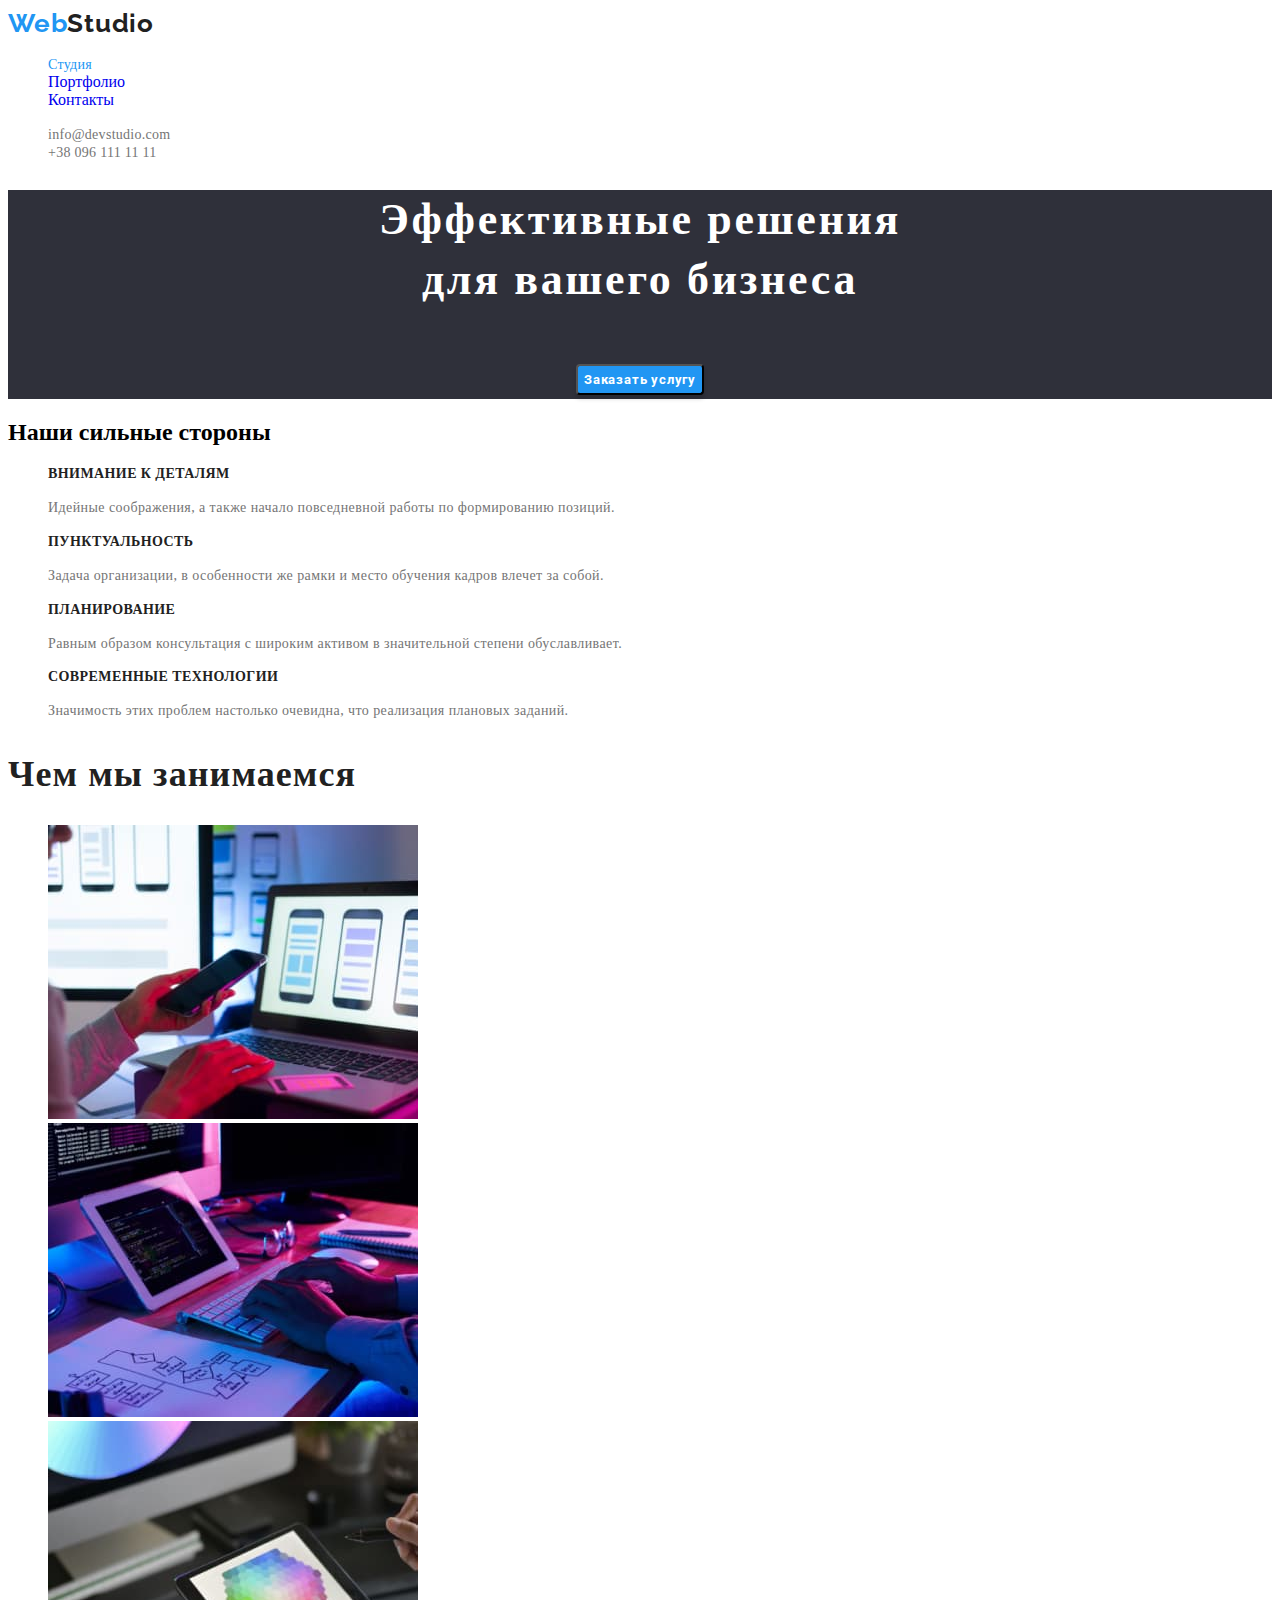
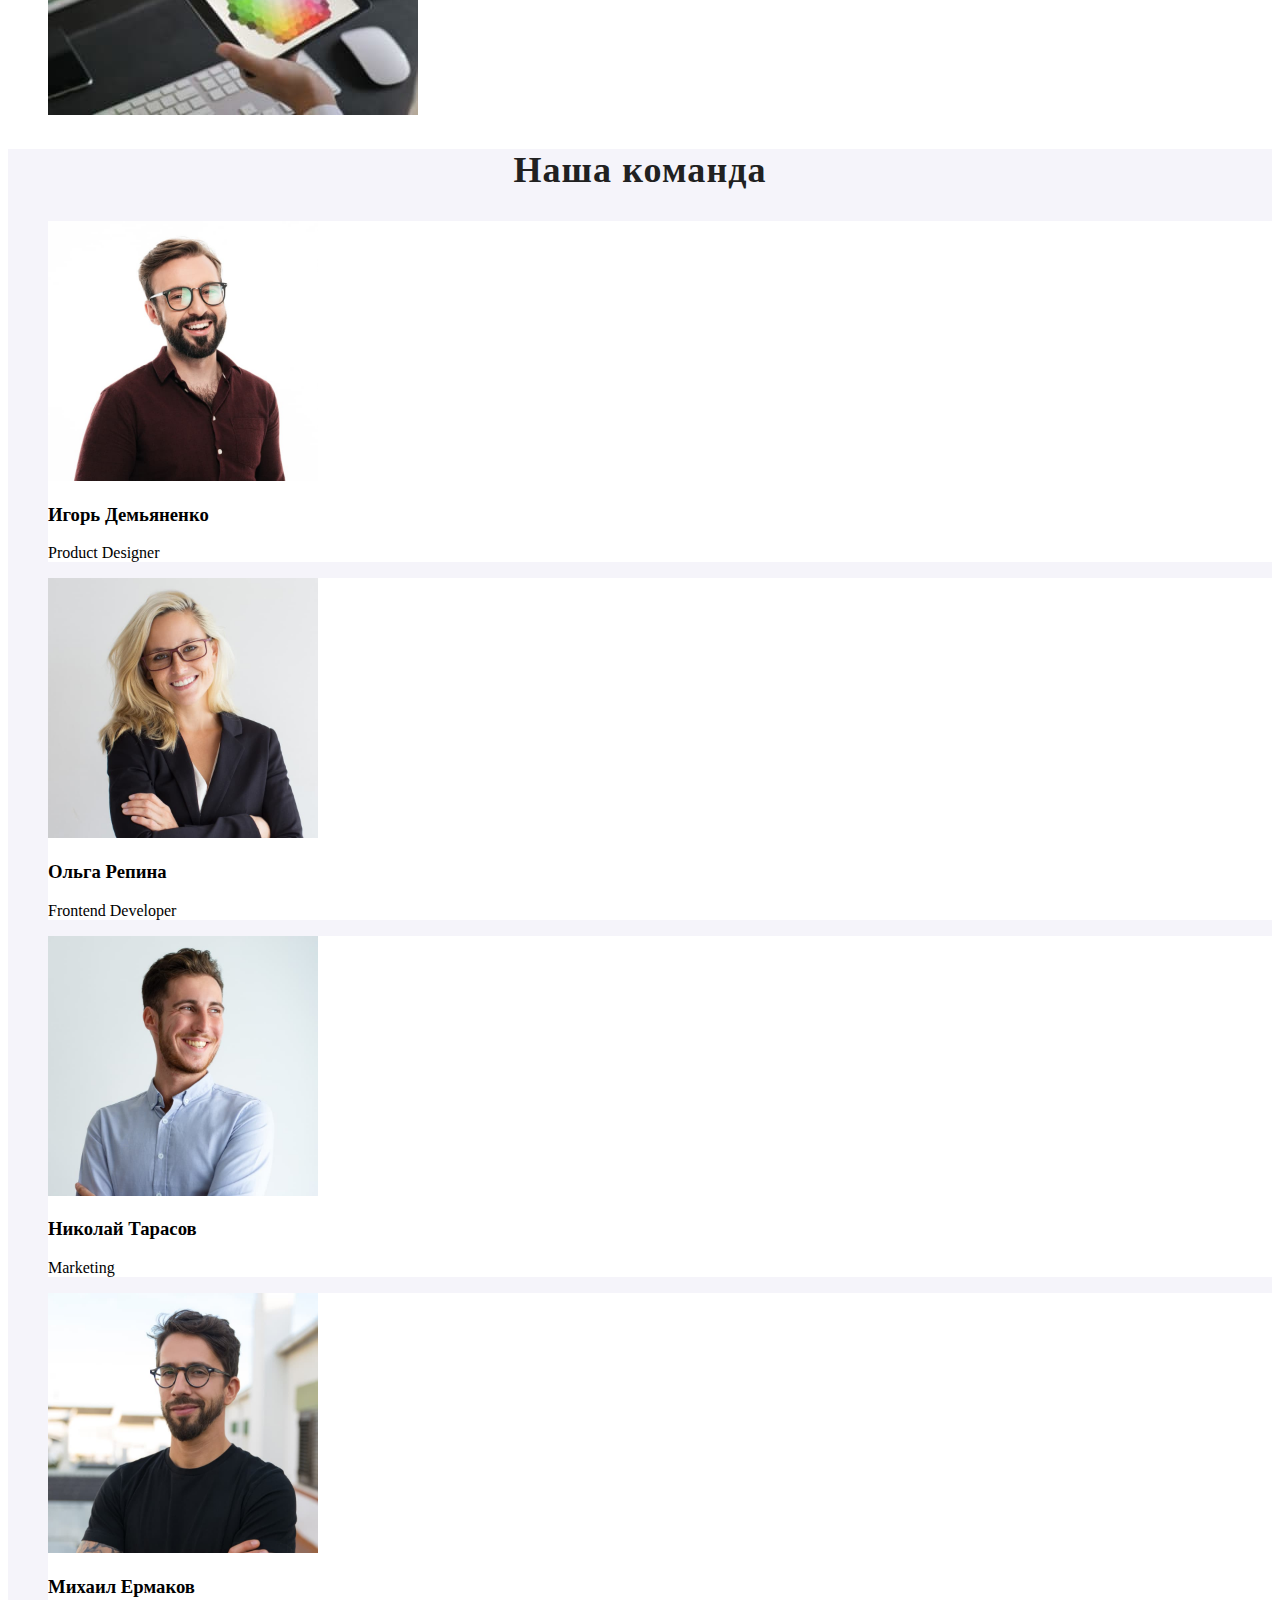
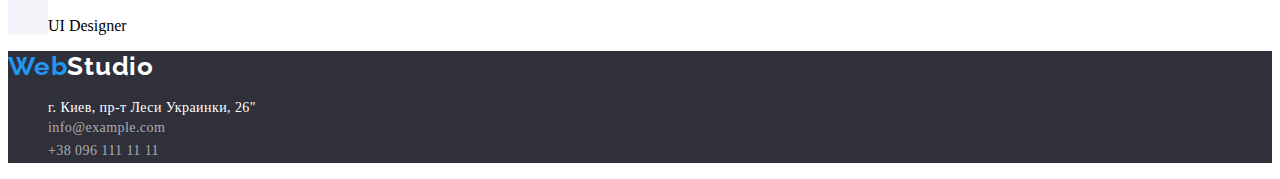
==== commit e80e3c61: "корректировка" ====
--- a/index.html
+++ b/index.html
@@ -20,9 +20,9 @@
     <header class="header">
         <nav>
             <a href="./index.html" class="logo-link">Web<span class="black">Studio</span></a>
-            <ul class="site-nav">
+            <ul class="list">
                 <li>
-                    <a href="./index.html" class="link studia-one">Студия</a>
+                    <a href="./index.html" class="link current">Студия</a>
                 </li>
                 <li>
                     <a href="./portfolio.html" class="link portfolio-one ">Портфолио</a>
@@ -32,7 +32,7 @@
                 </li>
             </ul>
         </nav>
-        <ul>
+        <ul class="list">
             <li><a href="mailto:info@devstudio.com" class="mail-link link">info@devstudio.com</a></li>   
             <li><a href="tel:+380961111111" class="header-tel link">+38 096 111 11 11</a></li>
         </ul>
@@ -45,7 +45,7 @@
         </section>
         <section class="hero"> <!--Наши сильные стороны-->
             <h2> Наши сильные стороны </h2>
-            <ul class="hero-title-list">
+            <ul class="hero-title-list list">
              <li><h3 class="hero-title">ВНИМАНИЕ К ДЕТАЛЯМ</h3>
              <p class="hero-p">Идейные соображения, а также начало повседневной работы по формированию позиций.</p></li>
              <li><h3 class="hero-title">ПУНКТУАЛЬНОСТЬ</h3>
@@ -58,7 +58,7 @@
         </section>
         <section class="features"> <!--Чем мы занимаемся-->
             <h2 class="features-title">Чем мы занимаемся</h2>
-            <ul>
+            <ul class="list">
                 <li> <img src="./images/1page.jpg" alt="1картинка" width="370"/></li>
                 <li> <img src="./images/2page.jpg" alt="2картинка" width="370"/></li>
                 <li> <img src="./images/3page.jpg" alt="3картинка" width="370"/></li>
@@ -66,7 +66,7 @@
         </section>
         <section class="team"> <!--Наша команда-->
             <h2 class="team-title">Наша команда</h2>
-         <ul>
+         <ul class="list">
             <li class="team-list">
                 <img src="./images/1employee.jpg" alt="1 сотрудник" width="270" height="260"/>
                 <h3>Игорь Демьяненко</h3>
@@ -93,7 +93,7 @@
     <footer class="footer">
         <a href="./index.html" class="logo-link"> Web<span class="white">Studio</span></a>
         <address class="footer">
-           <ul>
+           <ul class="list">
              <li>
                 <a href="https://bit.ly/3pXMvUd" target="_blank" rel="noreferrer noopener" class="adres link">г. Киев, пр-т Леси Украинки, 26"</a>
              </li>
--- a/css/styles.css
+++ b/css/styles.css
@@ -14,19 +14,16 @@
 }
 
 /* убираем точки списков */
-ul, ol {
+.list{
     list-style:none;
 }
 /* убираем подчеркивание ссылок */
 a{text-decoration:none;
     list-style-type: none;}
 
-.site-nav{
-    list-style-type: none;
-    color: var(--primary-text-color);
-}
-
-cursor:pointed
+
+
+cursor:pointer
 
 body {
     font-family: 'Roboto', sans-serif;
@@ -34,8 +31,12 @@
 }
 
 /* ------------ШАПКА-------------- */
-.current{
-    color:#2196f3;
+.link.current{
+    font-weight: 500;
+    font-size: 14px;
+    line-height: 1.14;
+    letter-spacing: 0.02em;
+    color: var(--accent-color);
 }
 
 .portfolio-one
@@ -47,11 +48,8 @@
     color: var(--primary-text-color);
 }
 .studia-one{
-    font-weight: 500;
-        font-size: 14px;
-        line-height: 1.14;
-        letter-spacing: 0.02em;
-        color: var(--accent-color);
+   
+       
     }
 
 .logo-link{
@@ -206,6 +204,7 @@
     font-weight: 700;
     font-size: 26px;
     line-height: 1.19;
+    letter-spacing: 0.03em;
 }
 .footer-mail,.footer-tel{
     color: var(--footer-text-color);
@@ -213,6 +212,7 @@
     font-weight: 400;
     font-size: 14px;
     line-height: 1.7;
+    letter-spacing: 0.03em;
 }
 .adres{
     font-style: normal;
@@ -220,6 +220,7 @@
     font-size: 14px;
     line-height: 1,7;
     color: var(--white-text-color);
+    letter-spacing: 0.03em;
 }
 /* --------------------ПОРТФОЛИО----------------- */
 /* ---------------------------------------------- */
@@ -232,6 +233,7 @@
     cursor: poited;
     border-radius: 4px;
     box-shadow: 0px 3px 1px rgba(0, 0, 0, 0.1), 0px 1px 2px rgba(0, 0, 0, 0.08), 0px 2px 2px rgba(0, 0, 0, 0.12);
+    letter-spacing: 0.03em;
 }
 
 .portfolio-btn:hover,
@@ -248,13 +250,7 @@
     letter-spacing: 0.02em;
     color: var(--primary-text-color);
 }
-.portfolio-two{
-    font-weight: 500;
-    font-size: 14px;
-    line-height: 1.14;
-    letter-spacing: 0.02em;
-    color: var(--accent-color);
-}
+
 .portfolio{
     font-weight: 700;
     font-size: 18px;
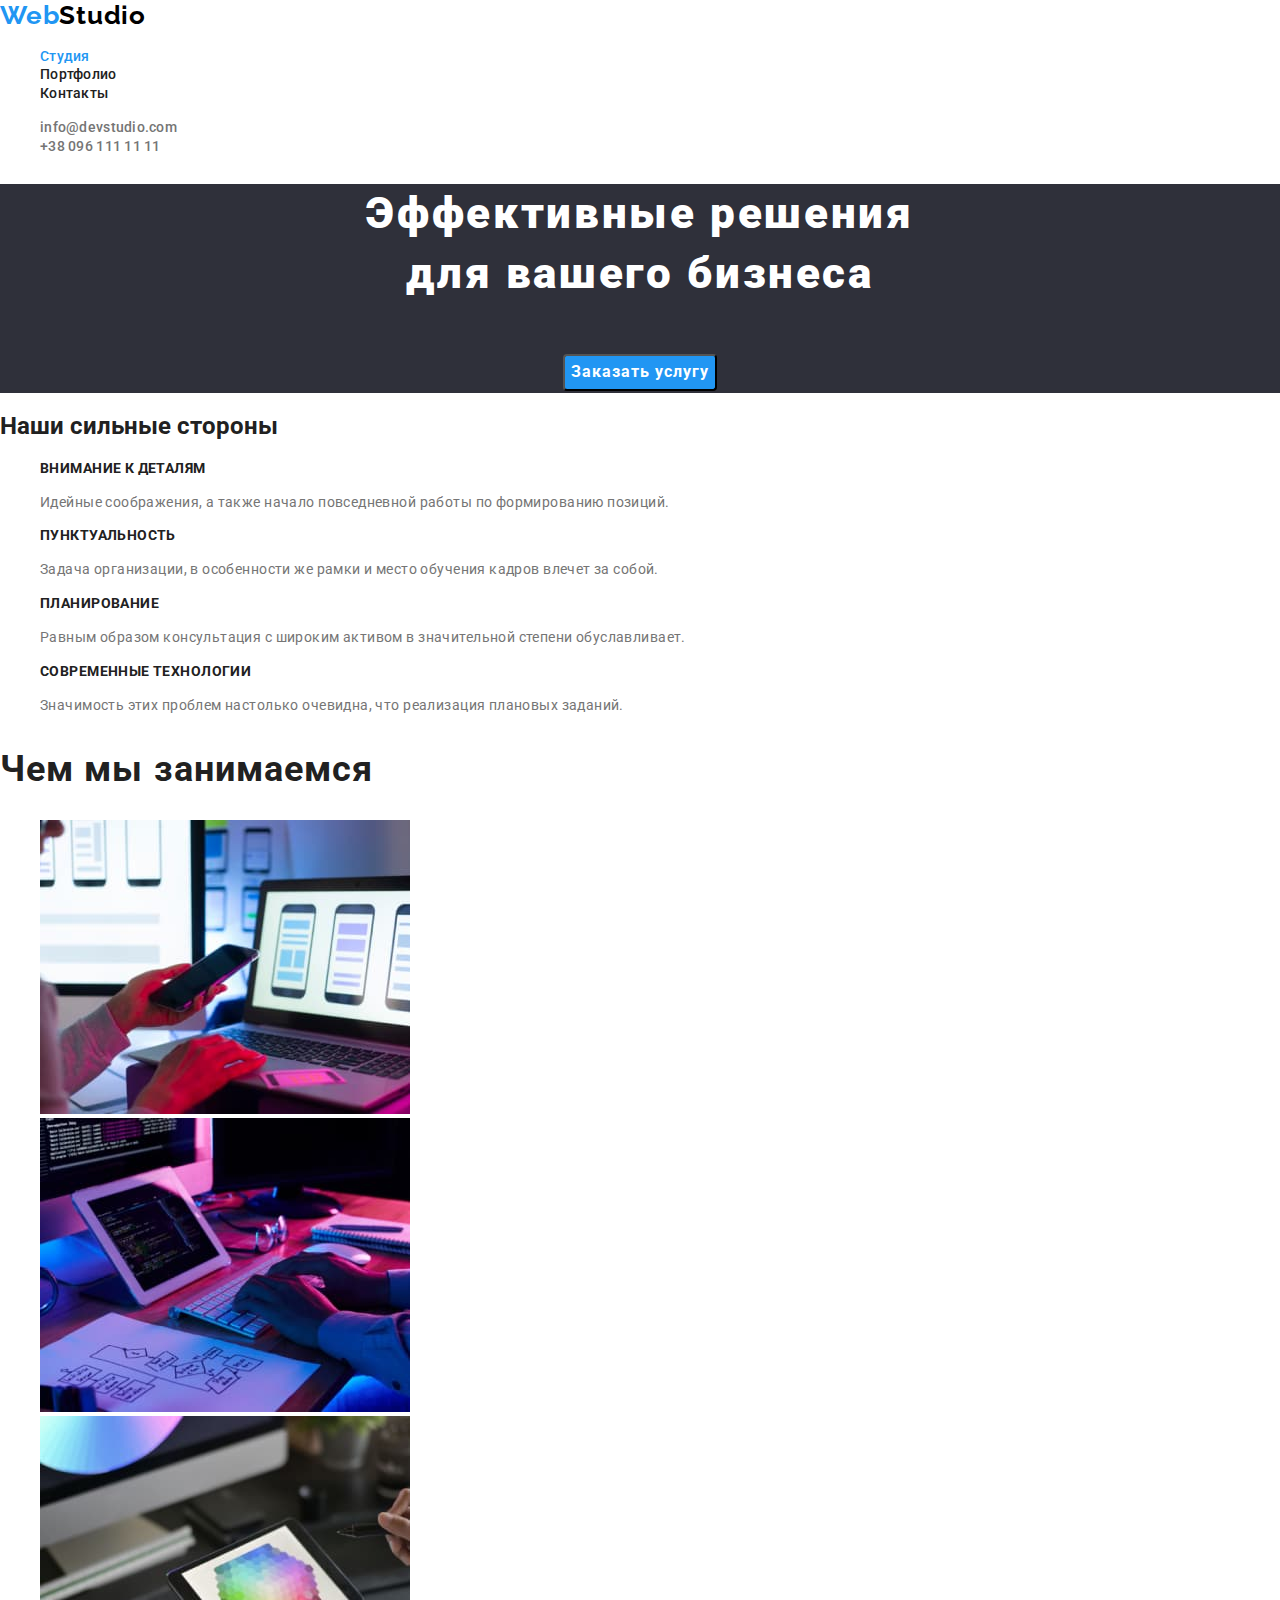
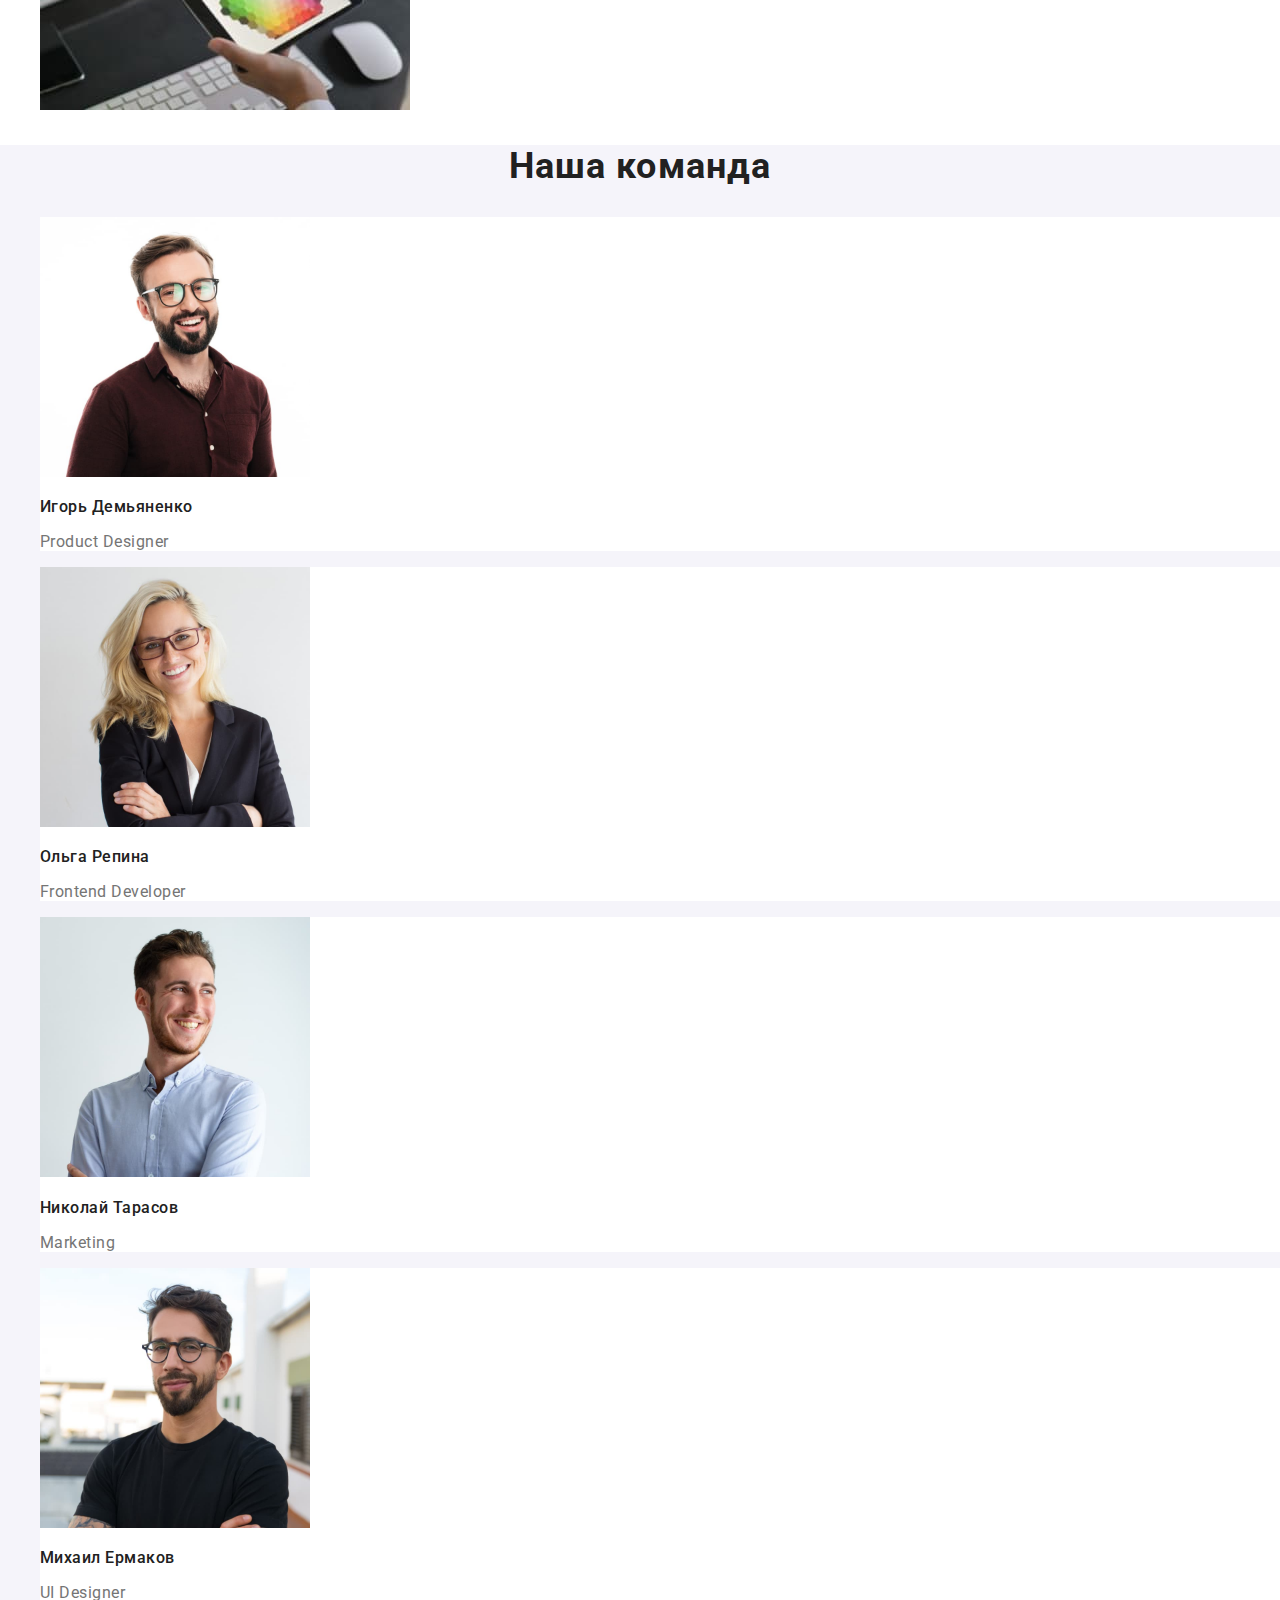
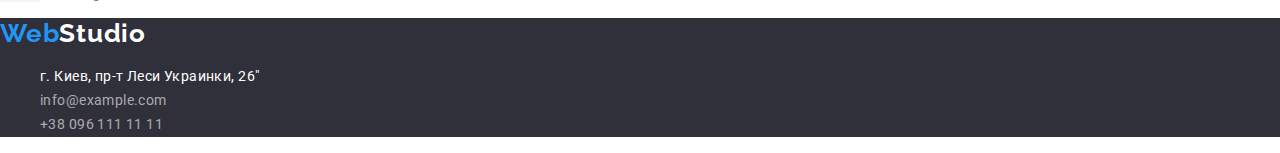
==== commit 5d303f0d: "scc corect" ====
--- a/index.html
+++ b/index.html
@@ -7,10 +7,13 @@
     <title>Студия</title>
     <link rel="preconnect" href="https://fonts.googleapis.com" />
     <link rel="preconnect" href="https://fonts.gstatic.com" crossorigin />
-    <link
+     <link
       href="https://fonts.googleapis.com/css2?family=Raleway:wght@700&family=Roboto:wght@400;500;700;900&display=swap"
       rel="stylesheet"
     />
+    <link rel="stylesheet" href="https://cdnjs.cloudflare.com/ajax/libs/modern-normalize/1.1.0/modern-normalize.css"
+        integrity="sha512-Y0MM+V6ymRKN2zStTqzQ227DWhhp4Mzdo6gnlRnuaNCbc+YN/ZH0sBCLTM4M0oSy9c9VKiCvd4Jk44aCLrNS5Q=="
+        crossorigin="anonymous" referrerpolicy="no-referrer" />
     <link rel="stylesheet" href="./css/styles.css" />
 </head>
 
@@ -39,25 +42,25 @@
     </header>
 
     <main> 
-        <section class="section-one">
-            <h1 class="section-title">Эффективные решения <br> для вашего бизнеса </h1> 
+        <section class="hero">
+            <h1 class="hero-title">Эффективные решения <br> для вашего бизнеса </h1> 
             <button type="button" class="modal-btn">Заказать услугу</button>
         </section>
-        <section class="hero"> <!--Наши сильные стороны-->
+        <section class="features"> <!--Наши сильные стороны-->
             <h2> Наши сильные стороны </h2>
-            <ul class="hero-title-list list">
-             <li><h3 class="hero-title">ВНИМАНИЕ К ДЕТАЛЯМ</h3>
-             <p class="hero-p">Идейные соображения, а также начало повседневной работы по формированию позиций.</p></li>
-             <li><h3 class="hero-title">ПУНКТУАЛЬНОСТЬ</h3>
-             <p class="hero-p">Задача организации, в особенности же рамки и место обучения кадров влечет за собой.</p></li>
-             <li><h3 class="hero-title">ПЛАНИРОВАНИЕ</h3>
-             <p class="hero-p">Равным образом консультация с широким активом в значительной степени обуславливает.</p></li>
-             <li><h3 class="hero-title">СОВРЕМЕННЫЕ ТЕХНОЛОГИИ</h3>
-             <p class="hero-p">Значимость этих проблем настолько очевидна, что реализация плановых заданий.</p></li>
+            <ul class="features-title-list list">
+             <li><h3 class="features-title">ВНИМАНИЕ К ДЕТАЛЯМ</h3>
+             <p class="features-text">Идейные соображения, а также начало повседневной работы по формированию позиций.</p></li>
+             <li><h3 class="features-title">ПУНКТУАЛЬНОСТЬ</h3>
+             <p class="features-text">Задача организации, в особенности же рамки и место обучения кадров влечет за собой.</p></li>
+             <li><h3 class="features-title">ПЛАНИРОВАНИЕ</h3>
+             <p class="features-text">Равным образом консультация с широким активом в значительной степени обуславливает.</p></li>
+             <li><h3 class="features-title">СОВРЕМЕННЫЕ ТЕХНОЛОГИИ</h3>
+             <p class="features-text">Значимость этих проблем настолько очевидна, что реализация плановых заданий.</p></li>
           </ul>
         </section>
-        <section class="features"> <!--Чем мы занимаемся-->
-            <h2 class="features-title">Чем мы занимаемся</h2>
+        <section class="work"> <!--Чем мы занимаемся-->
+            <h2 class="work-title">Чем мы занимаемся</h2>
             <ul class="list">
                 <li> <img src="./images/1page.jpg" alt="1картинка" width="370"/></li>
                 <li> <img src="./images/2page.jpg" alt="2картинка" width="370"/></li>
@@ -69,23 +72,23 @@
          <ul class="list">
             <li class="team-list">
                 <img src="./images/1employee.jpg" alt="1 сотрудник" width="270" height="260"/>
-                <h3>Игорь Демьяненко</h3>
-                <p lang="en">Product Designer</p>
+                <h3 class="team-list-title">Игорь Демьяненко</h3>
+                <p class="team-list-text" lang="en">Product Designer</p>
             </li>
             <li class="team-list">
                 <img src="./images/2employee.jpg" alt="2 сотрудник" width="270" height="260"/>
-                <h3>Ольга Репина</h3>
-                <p lang="en">Frontend Developer</p>
+                <h3 class="team-list-title">Ольга Репина</h3>
+                <p class="team-list-text" lang="en">Frontend Developer</p>
             </li>
             <li class="team-list">
                 <img src="./images/3employee.jpg" alt="3 сотрудник" width="270" height="260"/>
-                <h3>Николай Тарасов</h3>
-                <p lang="en">Marketing</p>
+                <h3 class="team-list-title">Николай Тарасов</h3>
+                <p class="team-list-text" lang="en">Marketing</p>
             </li>
             <li class="team-list">
                 <img src="./images/4employee.jpg" alt="4 сотрудник" width="270" height="260"/>
-                <h3> Михаил Ермаков</h3>
-                <p lang="en">UI Designer</p>
+                <h3 class="team-list-title"> Михаил Ермаков</h3>
+                <p class="team-list-text" lang="en">UI Designer</p>
             </li>
           </ul>
         </section> 
--- a/css/styles.css
+++ b/css/styles.css
@@ -16,16 +16,15 @@
 /* убираем точки списков */
 .list{
     list-style:none;
-}
+    /*padding: 0;
+    margin: 0;*/}
+
 /* убираем подчеркивание ссылок */
 a{text-decoration:none;
     list-style-type: none;}
 
 
-
-cursor:pointer
-
-body {
+body{
     font-family: 'Roboto', sans-serif;
     color: var(--primary-text-color);
 }
@@ -39,7 +38,7 @@
     color: var(--accent-color);
 }
 
-.portfolio-one
+.portfolio-one,
 .contakt-one{
     font-weight: 500;
     font-size: 14px;
@@ -47,13 +46,11 @@
     letter-spacing: 0.02em;
     color: var(--primary-text-color);
 }
-.studia-one{
-   
-       
+.studia-one{ 
     }
 
 .logo-link{
-    color: #2196F3;
+    color: var(--accent-color);
     font-family: 'Raleway';
     font-weight: 700;
     font-size: 26px;
@@ -61,7 +58,7 @@
     letter-spacing: 0.03em;
 }
 .black{
-    color: #212121;
+    color: var(--black-logo-color);
     font-family: 'Raleway';
     font-weight: 700;
     font-size: 26px;
@@ -81,7 +78,7 @@
 
 .link:hover,
 .link:focus{
-   color: #2196F3;
+   color: var(--accent-color);
 }
 
 
@@ -89,7 +86,6 @@
 
 .mail-link,.header-tel{
     color: var(--secondary-text-color);
-    font-style: normal;
     font-weight: 500;
     font-size: 14px;
     line-height: 1.14;
@@ -104,7 +100,7 @@
     letter-spacing: 0.02em;
 }
 
-.section-one{
+.hero{
     background: var(--hero-background-color);
     font-weight: 900;
     font-size: 44px;
@@ -113,25 +109,38 @@
     text-align: center;
     letter-spacing: 0.06em
 }
-.section-title{
+.hero-title{
+    
     font-weight: 900;
     font-size: 44px;
     line-height: 1.36;
     color: var(--white-text-color);
     text-align: center;
-    letter-spacing: 0.06em
+    letter-spacing: 0.06em;
+    /*margin-bottom: 30px;
+    margin-top: 0*/;
 }
 
 .modal-btn {
-    font-weight: 700;
-    font-family: 'Roboto';
+    
+    font-family: inherit;
+    font-weight: 700;
     background: var(--accent-color);
     color: var(--white-text-color);
     line-height: 1.9;
     letter-spacing: 0.06em;
+    border-radius: 4px;
+    font-size: 16px;
+    cursor: pointer;
+
+    /*min-width: 200px;
     box-shadow: 0px 4px 4px rgba(0, 0, 0, 0.15);
-    border-radius: 4px;
-}
+    display: inline-block;
+    padding: 10px 32px;
+    min-width: 200px;
+    min-height: 50px;
+    text-align: center;*/
+    }
 
 .modal-btn:hover,
 .modal-btn:focus {
@@ -142,11 +151,11 @@
     }
 
 /* ------------ПРЕИМУЩЕСТВА-------------- */
-.hero{
-    background: var(--white-background-color);
-}
-
-.hero-title{
+.features{
+    background: var(--white-background-color);
+}
+
+.features-title{
     font-weight: 700;
     font-size: 14px;
     line-height: 1.14;
@@ -155,20 +164,19 @@
     color: var(--primary-text-color);
 }
 
-.hero-p
+.features-text
 {
     color: var(--secondary-text-color);
-    font-weight: 400;
     font-size: 14px;
     line-height: 1.7;
     letter-spacing: 0.03em;
 }
 
-.features{
-    background: var(--white-background-color);
-}
-
-.features-title{
+.work{
+    background: var(--white-background-color);
+}
+
+.work-title{
     font-weight: 700;
     font-size: 36px;
     line-height: 1.17;
@@ -194,6 +202,21 @@
 
 }
 
+.team-list-title{
+    font-weight: 500;
+    font-size: 16px;
+    line-height: 1.19;
+    letter-spacing: 0.03em;
+    color: var(--primary-text-color);
+}
+
+.team-list-text{
+    
+    font-size: 16px;
+    line-height: 19px;
+    letter-spacing: 0.03em;
+    color: var(--secondary-text-color);
+}
 /* ----------------ПОДВАЛ----------------- */
 .footer{
     background: var(--hero-background-color);  
@@ -209,32 +232,30 @@
 .footer-mail,.footer-tel{
     color: var(--footer-text-color);
     font-style: normal;
-    font-weight: 400;
     font-size: 14px;
     line-height: 1.7;
     letter-spacing: 0.03em;
 }
 .adres{
     font-style: normal;
-    font-weight: 400;
-    font-size: 14px;
-    line-height: 1,7;
+    font-size: 14px;
+    line-height: 1.7;
     color: var(--white-text-color);
     letter-spacing: 0.03em;
 }
 /* --------------------ПОРТФОЛИО----------------- */
 /* ---------------------------------------------- */
 .portfolio-btn{
+    font-family: inherit;
+    cursor: pointer;
     font-weight: 500;
     font-size: 16px;
     line-height: 1.6;
     color: var(--primary-text-color);
     background: var(--team-background-color);
-    cursor: poited;
     border-radius: 4px;
     box-shadow: 0px 3px 1px rgba(0, 0, 0, 0.1), 0px 1px 2px rgba(0, 0, 0, 0.08), 0px 2px 2px rgba(0, 0, 0, 0.12);
-    letter-spacing: 0.03em;
-}
+    letter-spacing: 0.03em;}
 
 .portfolio-btn:hover,
 .portfolio-btn:focus{
@@ -242,7 +263,7 @@
     color: var(--white-text-color);
     cursor: pointed;
 }
-.studia-two
+.studia-two,
 .contact-two{
     font-weight: 500;
     font-size: 14px;
@@ -251,7 +272,7 @@
     color: var(--primary-text-color);
 }
 
-.portfolio{
+.portfolio-title{
     font-weight: 700;
     font-size: 18px;
     line-height: 2;
@@ -259,8 +280,7 @@
     color: var(--primary-text-color);
 }
 
-.portfolio-p{
-   font-weight: 400;
+.portfolio-text{
     font-size: 16px;
     line-height: 1.9;
     letter-spacing: 0.03em;
